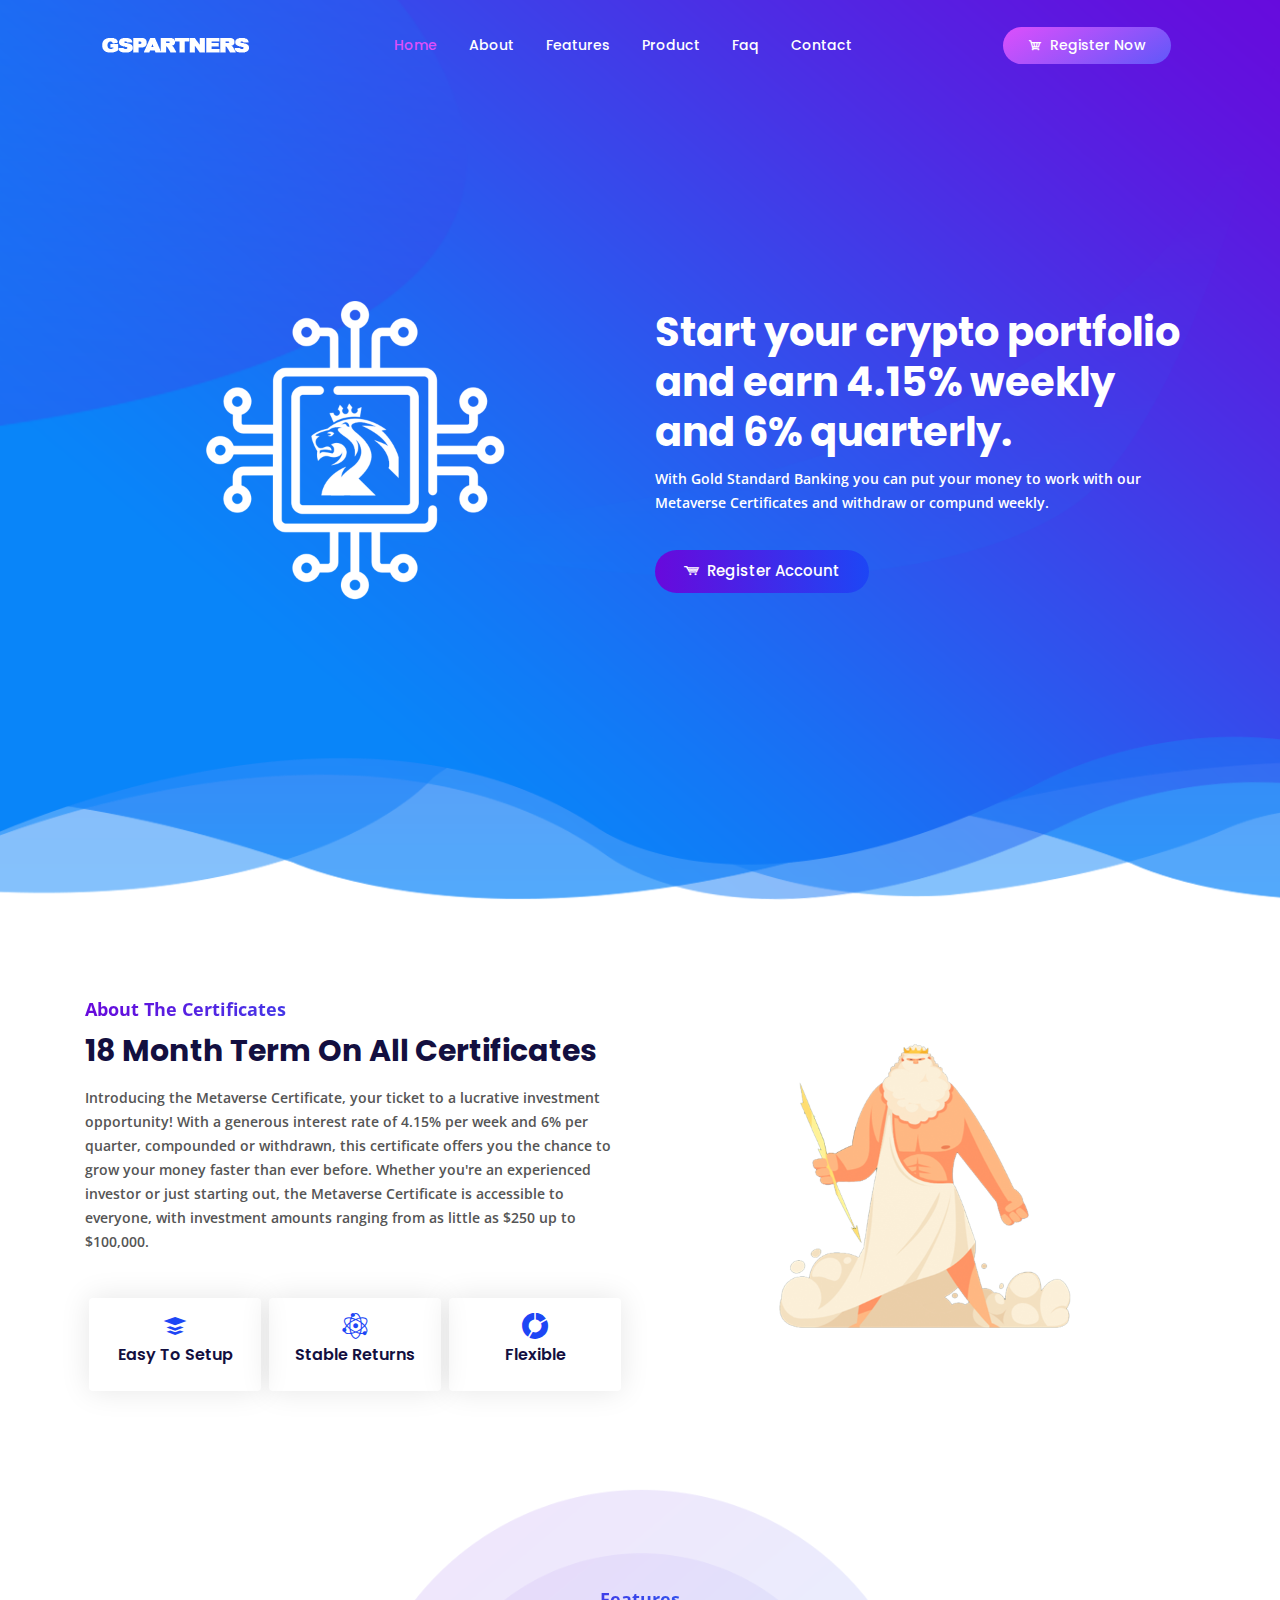
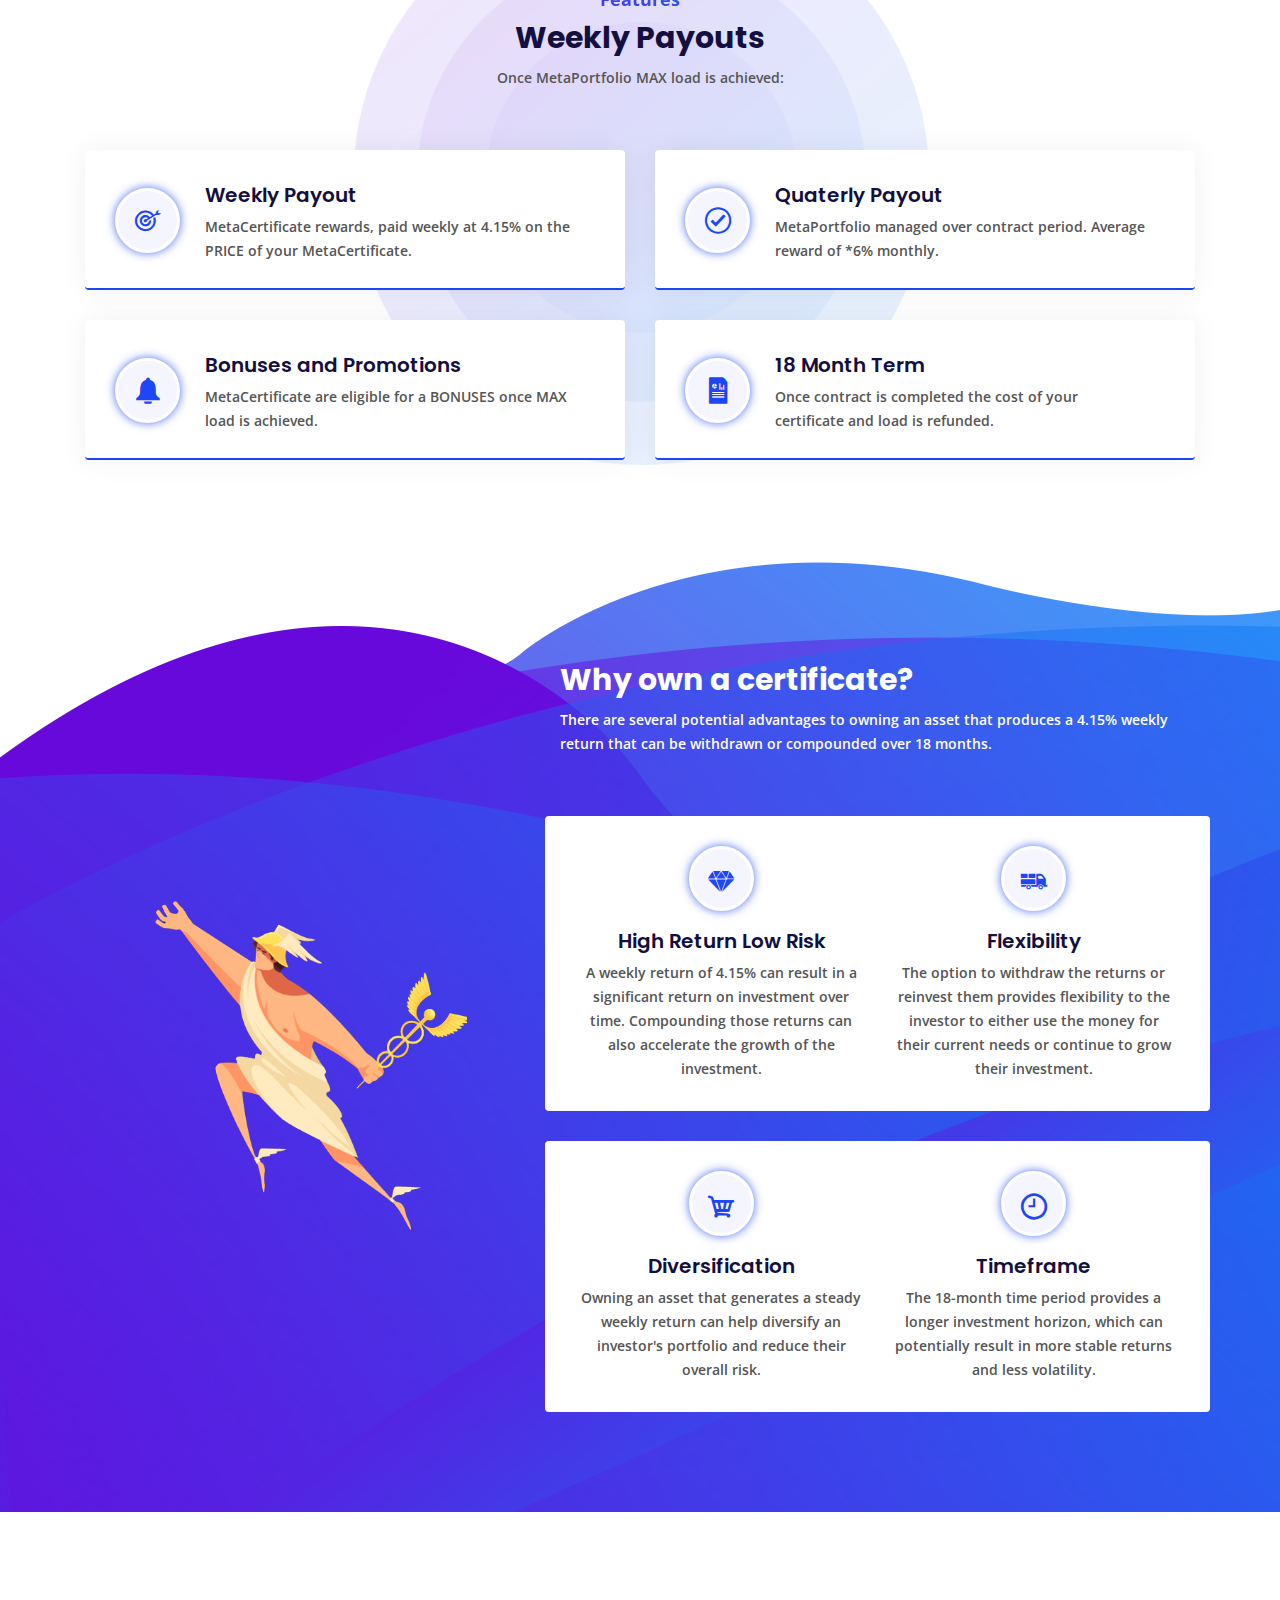
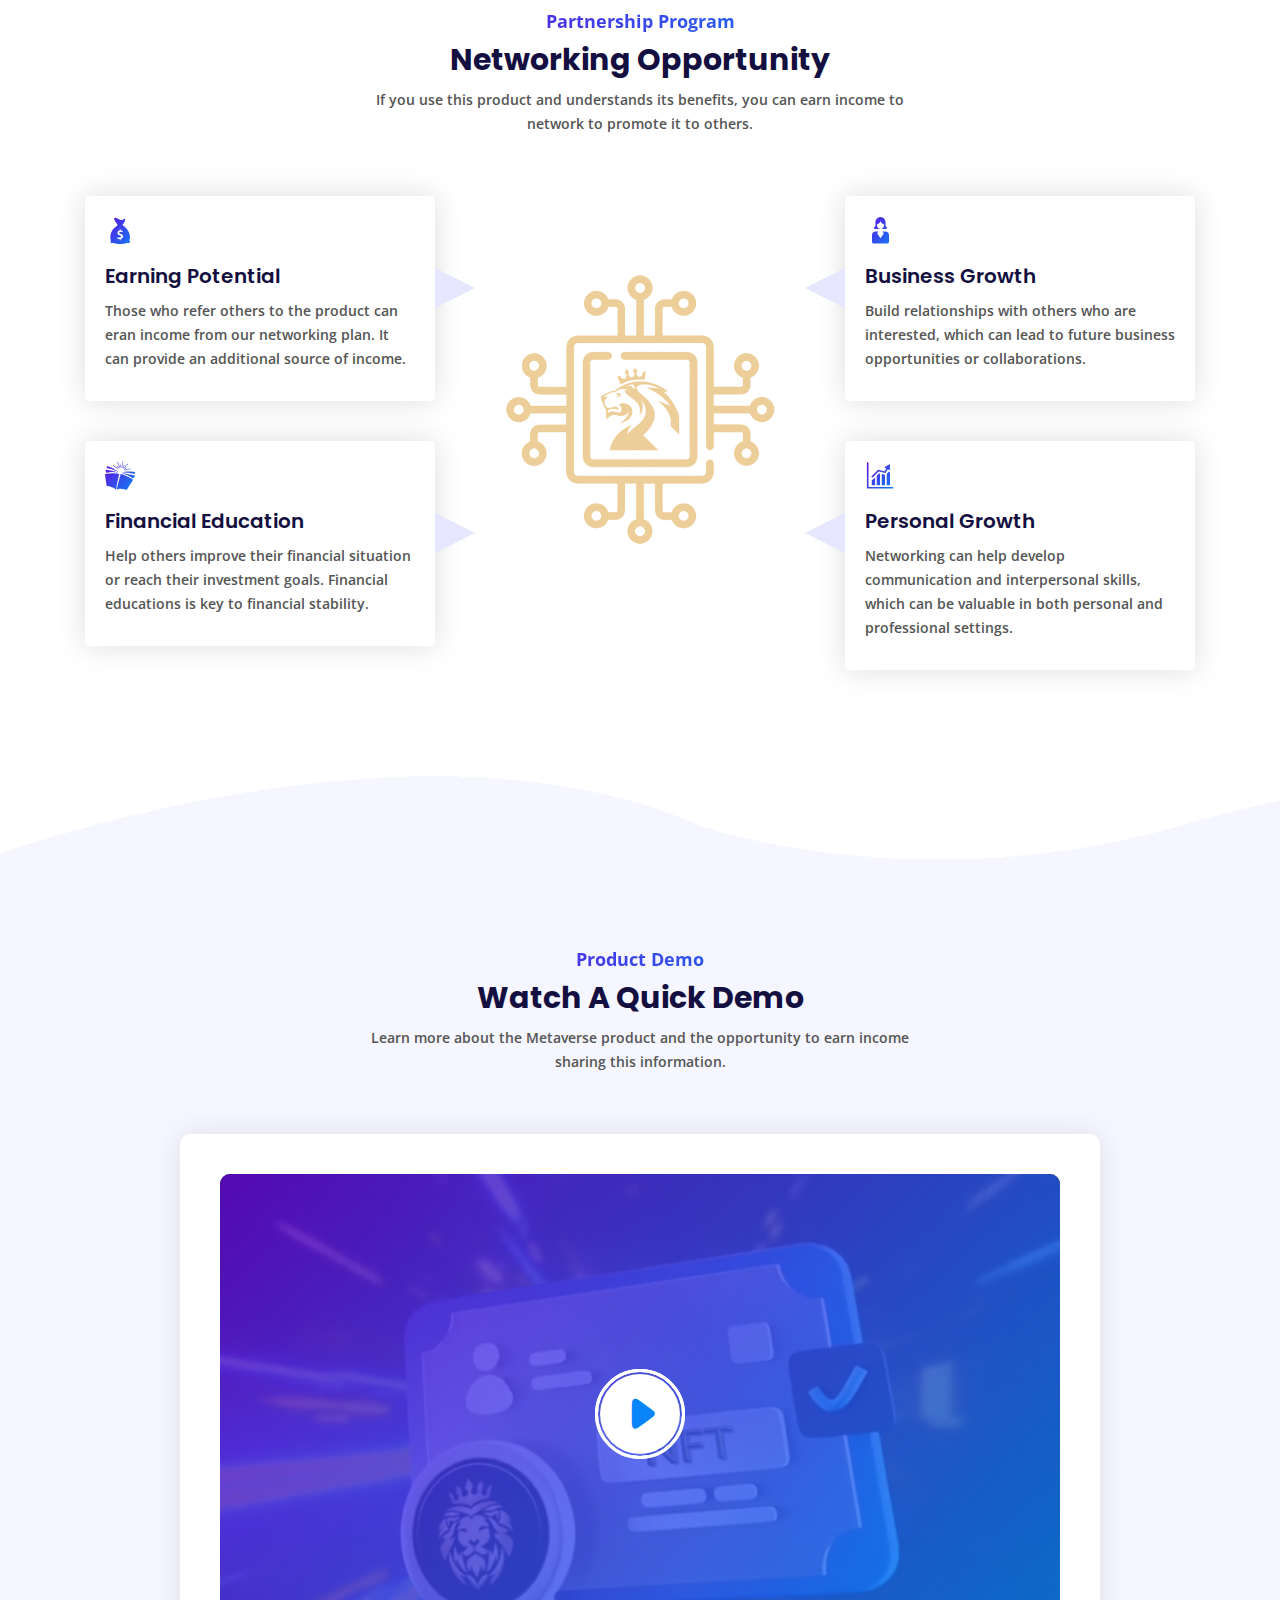
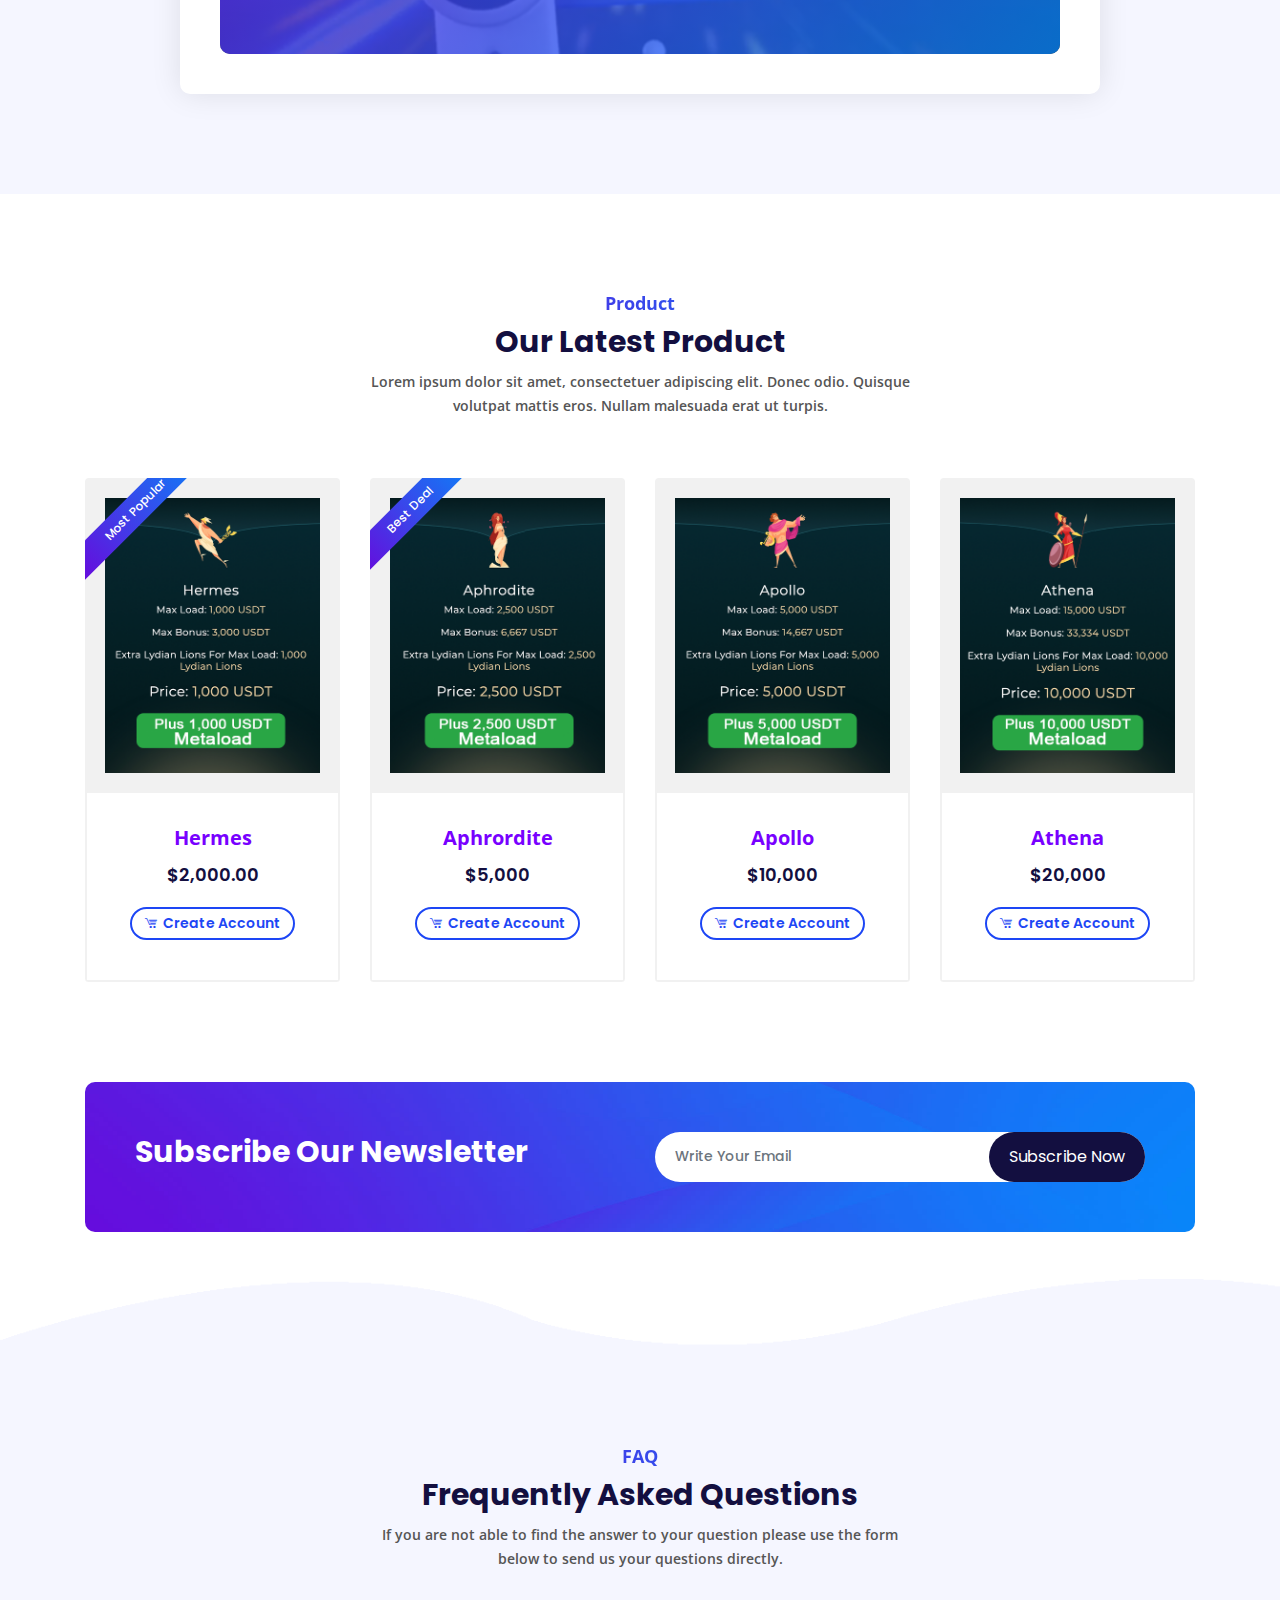
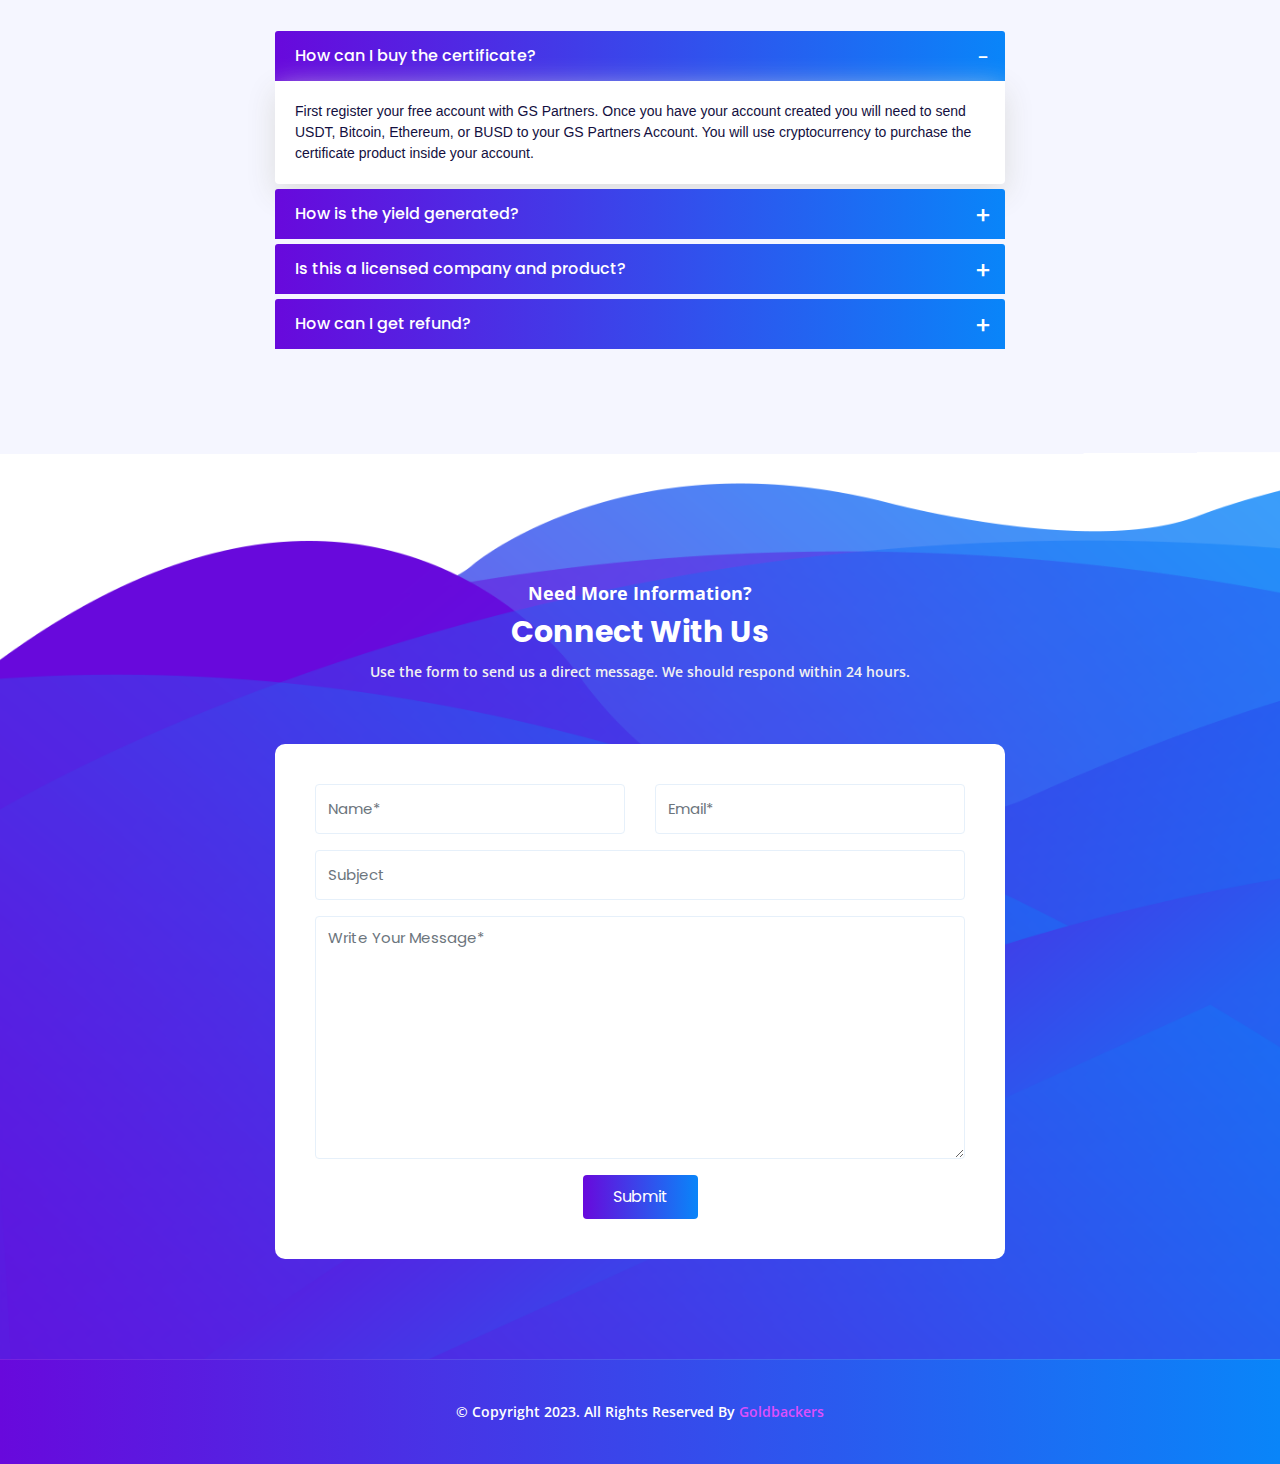
==== index.html @ 138ff227 "first sync" ====
<!doctype html>
<html lang="zxx">

<head>
    <meta charset="utf-8">
    <meta name="viewport" content="width=device-width, initial-scale=1, shrink-to-fit=no">
    <meta name="keywords" content="">
    <meta name="description" content="">
    <title>Goldbackers.com | Digital Marketing</title>

    <!-- Open Graph meta tags for Facebook -->
    <meta property="og:title" content="GS Partners Digital Marketing" />
    <meta property="og:description" content="Join the digital reveloution and start your Metavers Portfolio with GS Partners." />
    <meta property="og:image" content="" />
    <meta property="og:url" content="https://goldbackers.com/images/partners.png" />
    <meta property="og:type" content="website" />
    <meta property="og:site_name" content="Digital Marketing Page" />
    <meta property="og:locale" content="en_US" />

    <!-- Google Analytics tracking code -->
    <script async src="https://www.googletagmanager.com/gtag/js?id=G-GW0ZZQL11Z"></script>
    <script>
      window.dataLayer = window.dataLayer || [];
      function gtag(){dataLayer.push(arguments);}
      gtag('js', new Date());
      gtag('config', 'G-G4B1FZXH7N');
    </script>

    <!-- Stylesheets -->

    <!--favicon-->
    <link rel="shortcut icon" type="image/png" href="assets/images/favicon.ico" />
    <!--bootstrap css-->
    <link rel="stylesheet" type="text/css" href="assets/css/bootstrap.min.css">
    <!--owl carousel css-->
    <link rel="stylesheet" type="text/css" href="assets/css/owl.carousel.min.css">
    <!--magnific popup css-->
    <link rel="stylesheet" type="text/css" href="assets/css/magnific-popup.css">
    <!--icofont css-->
    <link rel="stylesheet" type="text/css" href="assets/css/icofont.min.css">
    <!--animate css-->
    <link rel="stylesheet" type="text/css" href="assets/css/animate.css">
    <!--main css-->
    <link rel="stylesheet" type="text/css" href="assets/css/style.css">
    <!--responsive css-->
    <link rel="stylesheet" type="text/css" href="assets/css/responsive.css">
</head>

<body>
    <!--start preloader-->
    <div class="preloader">
        <div class="d-table">
            <div class="d-table-cell align-middle">
                <div class="spinner">
                    <div class="double-bounce1"></div>
                    <div class="double-bounce2"></div>
                </div>
            </div>
        </div>
    </div>
    <!--end preloader-->
    <!--start header-->
    <header id="header">
        <div class="container">
            <nav class="navbar navbar-light navbar-expand-lg justify-content-center">
                <a class="logo" href="index.html"><img src="assets/images/gsblogo2.png" alt="logo"></a>
                <button class="navbar-toggler ml-1" type="button" data-toggle="collapse" data-target="#NavbarContent">
                    <span class="icofont-navigation-menu"></span>
                </button>
                <div class="navbar-collapse collapse justify-content-between align-items-center w-100" id="NavbarContent">
                    <ul class="navbar-nav mx-auto text-center">
                        <li class="nav-item">
                            <a class="nav-link active" href="#" data-scroll-nav="0">Home</a>
                        </li>
                        <li class="nav-item">
                            <a class="nav-link" href="#" data-scroll-nav="1">About</a>
                        </li>
                        <li class="nav-item">
                            <a class="nav-link" href="#" data-scroll-nav="2">Features</a>
                        </li>
                        <li class="nav-item">
                            <a class="nav-link" href="#" data-scroll-nav="3">Product</a>
                        </li>
                        
                        <li class="nav-item">
                            <a class="nav-link" href="#" data-scroll-nav="5">Faq</a>
                        </li>
                        <li class="nav-item">
                            <a class="nav-link" href="#" data-scroll-nav="7">Contact</a>
                        </li>
                    </ul>
                    <ul class="nav navbar-nav flex-row justify-content-center flex-nowrap download-btn">
                        <li class="nav-item"><a class="nav-link" href="#product-area"><i class="icofont-cart mr-1"></i> Register Now</a></li>
                    </ul>
                </div>
            </nav>
        </div>
    </header>
    <!--end header-->
    <!--start home area-->
    <section id="home-area" data-scroll-index="0" style="background-image: url(assets/images/banner-1.png)">
        <div class="container">
            <div class="row">
                <!--start caption image-->
                <div class="col-lg-6 col-md-5">
                    <div class="caption-img text-center d-table">
                        <div class="d-table-cell align-middle">
                            <img src="assets/images/gsb2.png" class="img-fluid" alt="">
                        </div>
                    </div>
                </div>
                <!--end caption image-->
                <!--start caption-->
                <div class="col-lg-6 col-md-7">
                    <div class="caption d-table">
                        <div class="d-table-cell align-middle">
                            <h1>Start your crypto portfolio and earn 4.15% weekly and 6% quarterly.</h1>
                            <p>With Gold Standard Banking you can put your money to work with our Metaverse Certificates and withdraw or compund weekly.</p>
                            <a href=""><i class="icofont-ui-cart"></i> Register Account</a>
                        </div>
                    </div>
                </div>
                <!--end caption-->
            </div>
        </div>
    </section>
    <!--end home area-->
    <!--start about area-->
    <section id="about-area" data-scroll-index="1">
        <div class="container">
            <div class="row">
                <!--start about content-->
                <div class="col-lg-6 col-md-7">
                    <div class="about-content">
                        <h5>About The Certificates</h5>
                        <h2>18 Month Term On All Certificates</h2>
                        <p>Introducing the Metaverse Certificate, your ticket to a lucrative investment opportunity! With a generous interest rate of 4.15% per week and 6% per quarter, compounded or withdrawn, this certificate offers you the chance to grow your money faster than ever before. Whether you're an experienced investor or just starting out, the Metaverse Certificate is accessible to everyone, with investment amounts ranging from as little as $250 up to $100,000. </p>
                        <div class="row about-info">
                            <!--start about info single-->
                            <div class="col-md-4 p-md-1">
                                <div class="about-info-single">
                                    <i class="icofont-layers"></i>
                                    <h6>Easy To Setup</h6>
                                </div>
                            </div>
                            <!--end about info single-->
                            <!--start about info single-->
                            <div class="col-md-4 p-md-1">
                                <div class="about-info-single">
                                    <i class="icofont-electron"></i>
                                    <h6>Stable Returns</h6>
                                </div>
                            </div>
                            <!--end about info single-->
                            <!--start about info single-->
                            <div class="col-md-4 p-md-1">
                                <div class="about-info-single">
                                    <i class="icofont-chart-pie-alt"></i>
                                    <h6>Flexible</h6>
                                </div>
                            </div>
                            <!--end about info single-->
                        </div>
                    </div>
                </div>
                <!--end about content-->
                <!--start about image-->
                <div class="col-lg-6 col-md-5">
                    <div class="about-img text-center">
                        <img src="assets/images/zues.png" class="img-fluid" alt="">
                    </div>
                </div>
                <!--end about image-->
            </div>
        </div>
    </section>
    <!--end about area-->
    <!--start features area-->
    <section id="features-area" data-scroll-index="2">
        <div class="container">
            <div class="row">
                <!--start section heading-->
                <div class="col-lg-6 offset-lg-3 col-md-8 offset-md-2">
                    <div class="section-heading text-center">
                        <h5>Features</h5>
                        <h2>Weekly Payouts</h2>
                        <p>Once MetaPortfolio MAX load is achieved:</p>
                    </div>
                </div>
                <!--end section heading-->
            </div>
            <div class="row">
                <!--start feature single-->
                <div class="col-md-6">
                    <div class="features-single">
                        <div class="icon">
                            <i class="icofont-bullseye"></i>
                        </div>
                        <div class="content">
                            <h4>Weekly Payout</h4>
                            <p>MetaCertificate rewards, paid weekly at 4.15% on the PRICE of your MetaCertificate.</p>
                        </div>
                    </div>
                </div>
                <!--end feature single-->
                <!--start feature single-->
                <div class="col-md-6">
                    <div class="features-single">
                        <div class="icon">
                            <i class="icofont-check-circled"></i>
                        </div>
                        <div class="content">
                            <h4>Quaterly Payout</h4>
                            <p>MetaPortfolio managed over contract period. Average reward of *6% monthly.</p>
                        </div>
                    </div>
                </div>
                <!--end feature single-->
                <!--start feature single-->
                <div class="col-md-6">
                    <div class="features-single">
                        <div class="icon">
                            <i class="icofont-alarm"></i>
                        </div>
                        <div class="content">
                            <h4>Bonuses and Promotions</h4>
                            <p>MetaCertificate are eligible for a BONUSES once MAX load is achieved.</p>
                        </div>
                    </div>
                </div>
                <!--end feature single-->
                <!--start feature single-->
                <div class="col-md-6">
                    <div class="features-single">
                        <div class="icon">
                            <i class="icofont-data"></i>
                        </div>
                        <div class="content">
                            <h4>18 Month Term</h4>
                            <p>Once contract is completed the cost of your certificate and load is refunded.</p>
                        </div>
                    </div>
                </div>
                <!--end feature single-->
            </div>
        </div>
    </section>
    <!--end features area-->
    <!--start why choose area-->
    <section id="why-choose-area">
        <div class="container">
            <div class="row">
                <!--start why chosse image-->
                <div class="col-md-5">
                    <div class="why-choose-img d-table text-center">
                        <div class="d-table-cell align-middle">
                            <img src="assets/images/hermes.png" class="img-fluid" alt="">
                        </div>
                    </div>
                </div>
                <!--end why chosse image-->
                <div class="col-md-7">
                    <div class="section-heading">
                        <h2 class="text-white">Why own a certificate?</h2>
                        <p class="text-white">There are several potential advantages to owning an asset that produces a 4.15% weekly return that can be withdrawn or compounded over 18 months.</p>
                    </div>
                    <!--start why choose single-->
                    <div class="why-choose-single row">
                        <div class="col-md-6">
                            <div class="content text-center">
                                <i class="icofont-diamond"></i>
                                <h4>High Return Low Risk</h4>
                                <p>A weekly return of 4.15% can result in a significant return on investment over time. Compounding those returns can also accelerate the growth of the investment.</p>
                            </div>
                        </div>
                        <div class="col-md-6">
                            <div class="content text-center">
                                <i class="icofont-truck-loaded"></i>
                                <h4>Flexibility</h4>
                                <p>The option to withdraw the returns or reinvest them provides flexibility to the investor to either use the money for their current needs or continue to grow their investment.</p>
                            </div>
                        </div>
                    </div>
                    <!--end why choose single-->
                    <!--start why choose single-->
                    <div class="why-choose-single row">
                        <div class="col-md-6">
                            <div class="content text-center">
                                <i class="icofont-cart"></i>
                                <h4>Diversification</h4>
                                <p>Owning an asset that generates a steady weekly return can help diversify an investor's portfolio and reduce their overall risk.</p>
                            </div>
                        </div>
                        <div class="col-md-6">
                            <div class="content text-center">
                                <i class="icofont-clock-time"></i>
                                <h4>Timeframe</h4>
                                <p>The 18-month time period provides a longer investment horizon, which can potentially result in more stable returns and less volatility.</p>
                            </div>
                        </div>
                    </div>
                    <!--end why choose single-->
                </div>
            </div>
        </div>
    </section>
    <!--end why choose area-->
    <!--start core feature area-->
    <section id="core-feat-area">
        <div class="container">
            <div class="row">
                <!--start section heading-->
                <div class="col-lg-6 offset-lg-3 col-md-8 offset-md-2">
                    <div class="section-heading text-center">
                        <h5>Partnership Program </h5>
                        <h2>Networking Opportunity</h2>
                        <p>If you use this product and understands its benefits, you can earn income to network to promote it to others.</p>
                    </div>
                </div>
                <!--end section heading-->
            </div>
            <div class="row">
                <!--start core feature box-->
                <div class="col-md-4">
                    <div class="core-feat-single">
                        <i class="icofont-money-bag"></i>
                        <h4>Earning Potential</h4>
                        <p>Those who refer others to the product can eran income from our networking plan. It can provide an additional source of income.</p>
                    </div>
                    <div class="core-feat-single">
                        <i class="icofont-education"></i>
                        <h4>Financial Education</h4>
                        <p>Help others improve their financial situation or reach their investment goals. Financial educations is key to financial stability.</p>
                    </div>
                </div>
                <!--end core features box-->
                <!--start core feature image-->
                <div class="col-md-4">
                    <div class="core-feat-img text-center">
                        <img src="assets/images/gsb1.png" class="img-fluid" alt="">
                    </div>
                </div>
                <!--end core features image-->
                <!--start core feature box-->
                <div class="col-md-4">
                    <div class="core-feat-single left">
                        <i class="icofont-businesswoman"></i>
                        <h4>Business Growth</h4>
                        <p>Build relationships with others who are interested, which can lead to future business opportunities or collaborations.</p>
                    </div>
                    <div class="core-feat-single left">
                        <i class="icofont-chart-growth"></i>
                        <h4>Personal Growth</h4>
                        <p>Networking can help develop communication and interpersonal skills, which can be valuable in both personal and professional settings.</p>
                    </div>
                </div>
                <!--end core features box-->
            </div>
        </div>
    </section>
    <!--end core feature area-->
    <!--start video area-->
    <section id="video-area">
        <div class="container">
            <div class="row">
                <!--start section heading-->
                <div class="col-lg-6 offset-lg-3 col-md-8 offset-md-2">
                    <div class="section-heading text-center">
                        <h5>Product Demo</h5>
                        <h2>Watch A Quick Demo</h2>
                        <p>Learn more about the Metaverse product and the opportunity to earn income sharing this information.</p>
                    </div>
                </div>
                <!--end section heading-->
            </div>
            <div class="row">
                <!--start video box-->
                <div class="col-lg-10 offset-lg-1">
                    <div class="video-box">
                        <div class="video-content text-center">
                            <div class="video-overlay"></div>
                            <a class="popup-video" href="/assets/images/lydian.mp4"><i class="icofont-ui-play"></i></a>
                        </div>
                    </div>
                </div>
                <!--sendtart video box-->
            </div>
        </div>
    </section>
    <!--end video area-->
    <!--start product area-->
    <section id="product-area" data-scroll-index="3">
        <div class="container">
            <div class="row">
                <!--start section heading-->
                <div class="col-lg-6 offset-lg-3 col-md-8 offset-md-2">
                    <div class="section-heading text-center">
                        <h5>Product</h5>
                        <h2>Our Latest Product</h2>
                        <p>Lorem ipsum dolor sit amet, consectetuer adipiscing elit. Donec odio. Quisque volutpat mattis eros. Nullam malesuada erat ut turpis.</p>
                    </div>
                </div>
                <!--end section heading-->
            </div>
            <div class="row">
                <!--start product single-->
                <div class="col-lg-3 col-md-6">
                    <div class="product-single text-center">
                        <div class="ribbon">Most Popular</div>
                        <div class="prod-img">
                            <img src="assets/images/c-hermes.png" class="img-fluid" alt="">
                        </div>
                        <div class="prod-details">
                            <h4>Hermes</h4>
                            <h5><span>$2,000.00</span></h5>
                            <a href="https://gspartners.global/register?sponsor=LuckyRico"><i class="icofont-cart-alt"></i> Create Account</a>
                        </div>
                    </div>
                </div>
                <!--end product single-->
                <!--start product single-->
                <div class="col-lg-3 col-md-6">
                    <div class="product-single text-center">
                        <div class="prod-img">
                            <img src="assets/images/c-aprho.png" class="img-fluid" alt="">
                        </div>
                        <div class="prod-details">
                            <div class="ribbon">Best Deal</div>
                            <h4>Aphrordite</h4>
                            <h5><span>$5,000</span></h5>
                            <a href="https://gspartners.global/register?sponsor=LuckyRico"><i class="icofont-cart-alt"></i> Create Account</a>
                        </div>
                    </div>
                </div>
                <!--end product single-->
                <!--start product single-->
                <div class="col-lg-3 col-md-6">
                    <div class="product-single text-center">
                        
                        <div class="prod-img">
                            <img src="assets/images/c-apollo.png" class="img-fluid" alt="">
                        </div>
                        <div class="prod-details">
                            <h4>Apollo</h4>
                            <h5><span>$10,000</span></h5>
                            <a href="https://gspartners.global/register?sponsor=LuckyRico"><i class="icofont-cart-alt"></i> Create Account</a>
                        </div>
                    </div>
                </div>
                <!--end product single-->
                <!--start product single-->
                <div class="col-lg-3 col-md-6">
                    <div class="product-single text-center">
                        <div class="prod-img">
                            <img src="assets/images/c-athena.png" class="img-fluid" alt="">
                        </div>
                        <div class="prod-details">
                            <h4>Athena</h4>
                            <h5><span>$20,000</span></h5>
                            <a href="https://gspartners.global/register?sponsor=LuckyRico"><i class="icofont-cart-alt"></i> Create Account</a>
                        </div>
                    </div>
                </div>
                <!--end product single-->
                
            </div>
        </div>
    </section>
    <!--end product area-->
    <!--start newsletter area-->
     <section id="newsletter-area">
        <div class="container">
            <div class="newsletter-wrap">
                <div class="row">
                    <div class="col-lg-6">
                        <div class="newsletter-cont">
                            <h2 class="text-white m-0">Subscribe Our Newsletter</h2>
                        </div>
                    </div>
                    <div class="col-lg-6">
                        <div class="newsletter-form">
                            <form action="#" method="post">
                                <input type="email" class="form-control" placeholder="Write Your Email">
                                <button type="submit">Subscribe Now</button>
                            </form>
                        </div>
                    </div>
                </div>
            </div>
        </div>
    </section>
    <!--end newsletter area-->
    
    <!--start faq area-->
    <section id="faq-area" data-scroll-index="5">
        <div class="container">
            <div class="row">
                <!--start heading-->
                <div class="col-lg-6 offset-lg-3 col-md-8 offset-md-2">
                    <div class="section-heading text-center">
                        <h5>FAQ</h5>
                        <h2>Frequently Asked Questions</h2>
                        <p>If you are not able to find the answer to your question please use the form below to send us your questions directly.</p>
                    </div>
                </div>
                <!--end heading-->
            </div>
            <div class="row">
                <!--start faq accordian-->
                <div class="col-lg-8 offset-lg-2 col-md-10 offset-md-1">
                    <div id="accordion" role="tablist">
                        <!--start faq single-->
                        <div class="card">
                            <div class="card-header active" role="tab" id="faq1">
                                <h5 class="mb-0">
                                    <a data-toggle="collapse" href="#collapse1" aria-expanded="true" aria-controls="collapse1">How can I buy the certificate?</a>
                                </h5>
                            </div>
                            <div id="collapse1" class="collapse show" role="tabpanel" aria-labelledby="faq1" data-parent="#accordion">
                                <div class="card-body">First register your free account with GS Partners.  Once you have your account created you will need to send USDT, Bitcoin, Ethereum, or BUSD to your GS Partners Account.  You will use cryptocurrency to purchase the certificate product inside your account.</div>
                            </div>
                        </div>
                        <!--end faq single-->
                        <!--start faq single-->
                        <div class="card">
                            <div class="card-header" role="tab" id="faq2">
                                <h5 class="mb-0">
                                    <a class="collapsed" data-toggle="collapse" href="#collapse2" aria-expanded="false" aria-controls="collapse2">How is the yield generated?</a>
                                </h5>
                            </div>
                            <div id="collapse2" class="collapse" role="tabpanel" aria-labelledby="faq2" data-parent="#accordion">
                                <div class="card-body">This yield is made possible through our trusted trading partner, BD Swiss, who has been brokering trades for over 10 years with a proven track record of success. As an experienced broker, BD Swiss is able to generate profits from their trades, and as part of our partnership agreement, they pay a portion of these profits as the yield on our Metaverse Certificates.</div>
                            </div>
                        </div>
                        <!--end faq single-->
                        <!--start faq single-->
                        <div class="card">
                            <div class="card-header" role="tab" id="faq3">
                                <h5 class="mb-0">
                                    <a class="collapsed" data-toggle="collapse" href="#collapse3" aria-expanded="false" aria-controls="collapse3">Is this a licensed company and product?</a>
                                </h5>
                            </div>
                            <div id="collapse3" class="collapse" role="tabpanel" aria-labelledby="faq3" data-parent="#accordion">
                                <div class="card-body">Yes. GSB Gold Standard Corporation is licensed and regulated in Hamburg, Germany under commercial register HRB 94738. The certificate product is marketed and sold by the GS Parners group who is also licensed to offer this product.  Finanlly, BD Swiss is a internationally recoginzed and licensed broker who provideds the Metatrading service.</div>
                            </div>
                        </div>
                        <!--end faq single-->
                        <!--start faq single-->
                        <div class="card">
                            <div class="card-header" role="tab" id="faq4">
                                <h5 class="mb-0">
                                    <a class="collapsed" data-toggle="collapse" href="#collapse4" aria-expanded="false" aria-controls="collapse4">How can I get refund?</a>
                                </h5>
                            </div>
                            <div id="collapse4" class="collapse" role="tabpanel" aria-labelledby="faq4" data-parent="#accordion">
                                <div class="card-body">There are no refunds on the certificate purchase and the 18 month term will only start once the certificate is filled.  Once the 18 month contract is complete, your initial investment is returned. </div>
                            </div>
                        </div>
                        <!--end faq single-->
                    </div>
                </div>
                <!--end faq accordian-->
            </div>
        </div>
    </section>
    <!--end faq area-->


    <section id="contact-area" data-scroll-index="7">
        <div class="container">
            <div class="row">
                <!--start section heading-->
                <div class="col-lg-6 offset-lg-3 col-md-8 offset-md-2">
                    <div class="section-heading text-center">
                        <h5>Need More Information?</h5>
                        <h2 class="text-white">Connect With Us</h2>
                        <p>Use the form to send us a direct message.  We should respond within 24 hours.</p>
                    </div>
                </div>
                <!--end section heading-->
            </div>
            <div class="row">
                <div class="col-lg-8 offset-lg-2 col-md-10 offset-md-1">
                    <div class="contact-form">
                        <form id="ajax-contact" action="contact.php" method="post">
                            <div class="row">
                                <div class="form-group col-md-6">
                                    <input type="text" class="form-control" id="name" name="name" placeholder="Name*" required="required" data-error="name is required.">
                                    <div class="help-block with-errors"></div>
                                </div>
                                <div class="form-group col-md-6">
                                    <input type="email" class="form-control" id="email" name="email" placeholder="Email*" required="required" data-error="valid email is required.">
                                    <div class="help-block with-errors"></div>
                                </div>
                            </div>
                            <div class="form-group">
                                <input type="text" class="form-control" id="subject" name="subject" placeholder="Subject">
                            </div>
                            <div class="form-group">
                                <textarea class="form-control" id="message" name="message" rows="10" placeholder="Write Your Message*" required="required" data-error="Please, leave us a message."></textarea>
                                <div class="help-block with-errors"></div>
                            </div>
                            <div class="contact-btn text-center">
                                <button type="submit">Submit</button>
                            </div>
                            <div class="messages"></div>
                        </form>
                    </div>
                </div>
            </div>
        </div>
    </section>
    <footer id="footer">
        <div class="container">
            <p class="text-center m-0 text-white">&copy; Copyright 2023. All Rights Reserved By <a href="https://goldstandardgrp.com">Goldbackers</a></p>
        </div>
    </footer>
    <!--jQuery js-->
    <script src="assets/js/jquery-3.3.1.min.js"></script>
    <!--proper js-->
    <script src="assets/js/popper.min.js"></script>
    <!--bootstrap js-->
    <script src="assets/js/bootstrap.min.js"></script>
    <!--magnic popup js-->
    <script src="assets/js/magnific-popup.min.js"></script>
    <!--owl carousel js-->
    <script src="assets/js/owl.carousel.min.js"></script>
    <!--scrollIt js-->
    <script src="assets/js/scrollIt.min.js"></script>
    <!--validator js-->
    <script src="assets/js/validator.min.js"></script>
    <!--contact js-->
    <script src="assets/js/contact.js"></script>
    <!--main js-->
    <script src="assets/js/custom.js"></script>
</body>

</html>
---- assets/css/style.css ----
/*----------------------------------------------------------------------------------

Project     :   Macnix - Product Landing Page

-------------------------------------------------------------------------------------*/

/*------------------------------------------------------------------------------------

[Table of contents]

default css
preloader
header
home area
about area
section heading
features area
why choose area
core features area
video area
product area
newsletter area
testimonial area
faq area
blog area
contact
footer
blog page
blog single page

--------------------------------------------------------------------------------------*/

/*-------------------------------------------------------------------------------------
    default css
---------------------------------------------------------------------------------------*/

@import url('https://fonts.googleapis.com/css?family=Open+Sans:400,600,700|Poppins:400,500,600,700');
html,
body {
    width: 100%;
    height: 100%;
    margin: 0;
    padding: 0;

}

body {
    font-family: 'Poppins', sans-serif;
    font-weight: 400;
    color: #130f40;
    position: relative;
    overflow-x: hidden;
}

ul {
    list-style: none;
    margin: 0;
    padding: 0
}

a,
a:visited,
a:focus,
a:active,
a:hover {
    text-decoration: none;
    outline: none;
}

a,
button {
    -webkit-transition: 0.3s;
    transition: 0.3s
}

button {
    cursor: pointer;
    outline: 0
}

a {
    color: #2c3e50;
    font-size: 14px
}

h1,
h2,
h3,
h4,
h5,
h6,
.h1,
.h2,
.h3 {
    font-weight: 400;
    margin-top: 0
}

h1 {
    font-size: 40px;
    line-height: 50px;
}

h2 {
    font-size: 30px;
    line-height: 40px
}

h3 {
    font-size: 24px;
    line-height: 34px
}

h4 {
    font-size: 20px;
    line-height: 30px
}

h5 {
    font-size: 18px;
    line-height: 28px
}

h6 {
    font-size: 16px;
    line-height: 26px
}

p {
    font-size: 14px;
    color: #555;
    line-height: 24px;
    font-family: 'Open Sans', sans-serif;
    font-weight: 600;
    margin-bottom: 10px
}

.d-table {
    width: 100%;
    height: 100%
}

.bg-gray {
    background-color: #f9f9f9
}


/*-------------------------------------------------------------------------------------
    preloader
---------------------------------------------------------------------------------------*/

.preloader {
    background-image: linear-gradient(-50deg, #0985f9 0%, #6809dc 100%);
    height: 100%;
    left: 0;
    position: fixed;
    top: 0;
    width: 100%;
    z-index: 9999999;
}

.preloader .spinner {
    width: 60px;
    height: 60px;
    margin: 0 auto;
    background-color: #fff;
    border-radius: 100%;
    -webkit-animation: sk-scaleout 1.0s infinite ease-in-out;
    animation: sk-scaleout 1.0s infinite ease-in-out;
}

@-webkit-keyframes sk-scaleout {
    0% {
        -webkit-transform: scale(0)
    }
    100% {
        -webkit-transform: scale(1.0);
        opacity: 0;
    }
}

@keyframes sk-scaleout {
    0% {
        -webkit-transform: scale(0);
        transform: scale(0);
    }
    100% {
        -webkit-transform: scale(1.0);
        transform: scale(1.0);
        opacity: 0;
    }
}

/*-------------------------------------------------------------------------------------
    header
---------------------------------------------------------------------------------------*/

#header {
    position: absolute;
    top: 0;
    left: 0;
    width: 100%;
    z-index: 999;
    -webkit-transition: 0.5s;
    transition: 0.5s;
    padding: 12px 0
}

.navbar-nav .nav-item {
    padding: 0 8px;
}

.navbar-nav .nav-item .nav-link,
.navbar-nav .nav-item .nav-link:focus {
    color: #fff;
    font-weight: 500
}

.navbar-nav .nav-item .nav-link.active {
    color: #dd4ffc;
}

.navbar-nav .nav-item .nav-link:hover {
    color: #dd4ffc;
}

.navbar-nav.download-btn .nav-link {
    border-radius: 30px;
    padding: 8px 25px;
    -webkit-transition: 0.3s;
    transition: 0.3s;
    background-image: linear-gradient(-30deg, #6058f9 0%, #dd4ffc 100%);
    color: #fff;
    background-size: 100% auto
}

.navbar-nav.download-btn .nav-link:hover {
    color: #fff !important;
    background-size: 160% auto
}

#header.sticky {
    position: fixed;
    background-color: #130f40;
    padding: 14px 0;
}

#header.sticky .navbar {
    background-color: transparent;
    -webkit-transition: 0.5s;
    transition: 0.5s;
}

#header.sticky .download-btn .nav-link {
    background: -webkit-gradient(linear, right top, left top, from(#0985f9), to(#6809dc));
    background: linear-gradient(-90deg, #0985f9 0%, #6809dc 100%);
}

/*-------------------------------------------------------------------------------------
    home area
---------------------------------------------------------------------------------------*/

#home-area {
    height: 100vh;
    ;
    background-repeat: no-repeat;
    background-size: cover;
    background-position: left bottom
}

.caption {
    height: 100vh
}

.caption h1 {
    font-weight: 700;
    color: #fff;
    margin-bottom: 10px;
}

.caption p {
    color: #fff;
}

.caption a {
    display: inline-block;
    background: -webkit-gradient(linear, right top, left top, from(#1d46f5), to(#6809dc));
    background: linear-gradient(-90deg, #1d46f5 0%, #6809dc 100%);
    ;
    padding: 10px 29px;
    border-radius: 30px;
    font-weight: 500;
    color: #fff;
    margin-top: 25px;
    font-size: 15px;
    background-size: 100% auto
}

.caption a:hover {
    background-size: 200% auto
}

.caption a i {
    padding-right: 4px
}

.caption-img img {
    max-width: 300px;
}

/*
home carousel
--------------------------------------*/

.home-carousel {
    padding: 30% 0 0
}

.home-carousel img {
    max-width: 300px;
    margin: 0 auto
}

.home-carousel .owl-dots {
    position: absolute;
    left: 0;
    bottom: 0;
    width: 100%;
    text-align: center
}

.home-carousel .owl-dot {
    display: inline-block;
    width: 30px;
    height: 7px;
    border: 2px solid #fff !important;
    margin: 0 2px;
    outline: 0;
    border-radius: 2px
}

.home-carousel .owl-dot.active {
    background-color: #fff
}

/*
home newsletter
--------------------------------------*/

#home-area.newsletter {
    height: auto;
    padding: 160px 0 130px;
}

#home-area .content {
    padding: 0 10%;
    margin: 0 0 40px;
}

#home-area .content h1 {
    color: #fff;
    font-weight: 700;
}

#home-area .content p {
    color: #ddd;
}

.home-newsletter h4 {
    font-weight: 600;
    margin: 0 0 15px;
}

.home-newsletter {
    background-color: #fff;
    padding: 20px 20px 30px;
    border-radius: 4px
}

.home-newsletter input {
    height: 50px;
    border: 1px solid #e6f0fa;
    font-size: 15px;
}

.home-newsletter button {
    width: 100%;
    background: -webkit-gradient(linear, right top, left top, from(#0985f9), to(#6809dc));
    background: linear-gradient(-90deg, #0985f9 0%, #6809dc 100%);
    border: 0;
    height: 50px;
    border-radius: 4px;
    color: #fff;
    background-size: 100% auto
}

.home-newsletter button:hover {
    background-size: 200% auto
}

/*
home newsletter two
--------------------------------------*/

#home-area.newsletter.two {
    padding: 160px 0 0px;
    margin-bottom: 80px
}

.home-video a {
    display: inline-block;
    width: 80px;
    height: 80px;
    border-radius: 50%;
    font-size: 30px;
    line-height: 80px;
    padding: 0 28px;
    margin-top: 30px;
    background: linear-gradient(-30deg, #6058f9 0%, #dd4ffc 100%);
    color: #fff;
    position: relative
}

.home-video a:hover {
    background-color: #130f40;
    color: #fff;
}

.home-video a:after {
    content: "";
    position: absolute;
    left: -5px;
    top: -5px;
    height: 90px;
    width: 90px;
    border: 3px solid #fff;
    border-radius: 50%;
    -webkit-animation: icon-bubble 1s infinite forwards linear;
    animation: icon-bubble 1s infinite forwards linear;
}

.home-video a:before {
    content: "";
    position: absolute;
    left: -5px;
    top: -5px;
    height: 90px;
    width: 90px;
    border: 3px solid #fff;
    border-radius: 50%;
    -webkit-animation: icon-bubble 1s infinite forwards linear 0.5s;
    animation: icon-bubble 1s infinite forwards linear 0.5s;
}

.home-newsletter.two {
    -webkit-box-shadow: 0 0 30px rgba(0, 0, 0, 0.1);
    box-shadow: 0 0 30px rgba(0, 0, 0, 0.1);
    margin-bottom: -80px;
}

.home-video {
    margin: 0 0 100px;
}

/*-------------------------------------------------------------------------------------
    about area
---------------------------------------------------------------------------------------*/

#about-area {
    padding: 95px 0 85px;
}

.about-content h5 {
    font-weight: 700;
    font-family: 'Open Sans', sans-serif;
    background: -webkit-gradient(linear, right top, left top, from(#0985f9), to(#6809dc));
    background: linear-gradient(-90deg, #0985f9 0%, #6809dc 100%);
    -webkit-background-clip: text;
    -webkit-text-fill-color: transparent;
    background-color: transparent
}

.about-content h2 {
    font-weight: 700;
    margin: 0 0 15px
}

.about-info {
    margin: 40px 0 0;
}

.about-info-single {
    -webkit-box-shadow: 0 0 30px rgba(0, 0, 0, 0.1);
    box-shadow: 0 0 30px rgba(0, 0, 0, 0.1);
    text-align: center;
    border-radius: 4px;
    padding: 15px 10px;
}

.about-info-single i {
    color: #1d46f5;
    font-size: 26px;
}

.about-info-single h6 {
    font-weight: 600;
}

.about-img img {
    max-width: 300px;
}

/*-------------------------------------------------------------------------------------
    section heading
---------------------------------------------------------------------------------------*/

.section-heading h5 {
    font-weight: 700;
    font-family: 'Open Sans', sans-serif;
    background: -webkit-gradient(linear, right top, left top, from(#0985f9), to(#6809dc));
    background: linear-gradient(-90deg, #0985f9 0%, #6809dc 100%);
    -webkit-background-clip: text;
    -webkit-text-fill-color: transparent;
    background-color: transparent;
    margin: 0 0 5px
}

.section-heading h2 {
    font-weight: 700
}

.section-heading {
    margin-bottom: 60px
}

/*-------------------------------------------------------------------------------------
    features area
---------------------------------------------------------------------------------------*/

#features-area {
    padding: 105px 0 0;
    background-image: url(../images/bg-1.png);
    background-repeat: no-repeat;
    background-position: bottom center;
    background-size: contain;
    margin-bottom: 40px
}

.features-single {
    background-color: #fff;
    padding: 30px 20px 15px;
    -webkit-box-shadow: 0 0 30px rgba(0, 0, 0, 0.06);
    box-shadow: 0 0 30px rgba(0, 0, 0, 0.06);
    overflow: hidden;
    border-radius: 4px;
    border-bottom: 2px solid #1d46f5;
    margin: 0 0 30px
}

.features-single h4 {
    font-weight: 600;
    margin: 0 0 5px
}

.features-single .icon {
    width: 20%;
    float: left;
    margin: 8px 0 0;
    text-align: center;
    padding-right: 15px
}

.features-single i {
    color: #1d46f5;
    font-size: 30px;
    display: inline-block;
    width: 65px;
    height: 65px;
    background-color: #f5f5ff;
    border-radius: 50%;
    line-height: 60px;
    -webkit-box-shadow: 0 0 10px rgba(29, 70, 245, 0.8);
    box-shadow: 0 0 10px rgba(29, 70, 245, 0.8);
    border: 3px solid #fff;
}

.features-single .content {
    width: 75%;
    float: left;
}

/*-------------------------------------------------------------------------------------
    why choose area
---------------------------------------------------------------------------------------*/

#why-choose-area {
    padding: 130px 0 70px;
    background-image: url(../images/banner-2.png);
    background-repeat: no-repeat;
    background-position: left top
}

.why-choose-img img {
    max-width: 320px;
}

.why-choose-single {
    background-color: #fff;
    margin-bottom: 30px;
    padding: 30px 20px 20px;
    border-radius: 4px;
}

.why-choose-single h4 {
    font-weight: 600;
    margin: 0 0 5px;
}

.why-choose-single i {
    width: 65px;
    height: 65px;
    display: inline-block;
    background-color: #f5f5ff;
    line-height: 65px;
    font-size: 30px;
    border-radius: 50%;
    border: 3px solid #fff;
    -webkit-box-shadow: 0 0 10px rgba(29, 70, 245, 0.8);
    box-shadow: 0 0 10px rgba(29, 70, 245, 0.8);
    color: #1d46f5;
    margin-bottom: 15px;
}

/*-------------------------------------------------------------------------------------
    core features area
---------------------------------------------------------------------------------------*/

#core-feat-area {
    padding: 95px 0 60px;
}

.core-feat-single {
    margin-bottom: 40px;
    -webkit-box-shadow: 0 0 30px #ddd;
    box-shadow: 0 0 30px #ddd;
    padding: 20px;
    border-radius: 4px;
    position: relative;
    background-color: #fff
}

.core-feat-single i {
    font-size: 30px;
    display: inline-block;
    margin-bottom: 15px;
    background: linear-gradient(-50deg, #0985f9 0%, #6809dc 100%);
    -webkit-background-clip: text;
    -webkit-text-fill-color: transparent;
    background-color: transparent
}

.core-feat-single:after {
    position: absolute;
    border-top: 20px solid transparent;
    border-bottom: 20px solid transparent;
    border-left: 40px solid #e6e7ff;
    content: '';
    left: 100%;
    top: 72px;
}

.core-feat-single.left:after {
    border-right: 40px solid #e6e7ff;
    border-left: 0;
    content: '';
    left: -40px;
    top: 72px;
}

.core-feat-single h4 {
    font-weight: 600;
}

.core-feat-img img {
    max-width: 270px;
}

.core-feat-img {
    padding: 45px 0 0;
}

/*-------------------------------------------------------------------------------------
    video area
---------------------------------------------------------------------------------------*/

#video-area {
    padding: 175px 0 100px;
    background-image: url(../images/banner-3.png);
    background-repeat: no-repeat;
    background-position: left top;
    background-size: cover
}

.video-box {
    -webkit-box-shadow: 0 0 30px rgba(0, 0, 0, 0.1);
    box-shadow: 0 0 30px rgba(0, 0, 0, 0.1);
    padding: 40px;
    background-color: #fff;
    border-radius: 10px
}

.video-content {
    background-image: url(../images/cert-vid.png);
    background-repeat: no-repeat;
    background-size: cover;
    background-position: center center;
    position: relative;
    padding: 170px 0 200px;
    border-radius: 10px;
    overflow: hidden;
}

.video-overlay {
    position: absolute;
    left: 0;
    top: 0;
    width: 100%;
    height: 100%;
    background-image: linear-gradient(-50deg, #0985f9 0%, #6809dc 100%);
    opacity: 0.8
}

.video-content a {
    display: inline-block;
    width: 80px;
    height: 80px;
    border-radius: 50%;
    font-size: 30px;
    line-height: 80px;
    padding: 0 28px;
    margin-top: 30px;
    background-color: #fff;
    color: #0985f9;
    position: relative
}

.video-content a:hover {
    background-color: #130f40;
    color: #fff;
}

.video-content a:after {
    content: "";
    position: absolute;
    left: -5px;
    top: -5px;
    height: 90px;
    width: 90px;
    border: 3px solid #fff;
    border-radius: 50%;
    -webkit-animation: icon-bubble 1s infinite forwards linear;
    animation: icon-bubble 1s infinite forwards linear;
}

.video-content a:before {
    content: "";
    position: absolute;
    left: -5px;
    top: -5px;
    height: 90px;
    width: 90px;
    border: 3px solid #fff;
    border-radius: 50%;
    -webkit-animation: icon-bubble 1s infinite forwards linear 0.5s;
    animation: icon-bubble 1s infinite forwards linear 0.5s;
}

@-webkit-keyframes icon-bubble {
    0% {
        -webkit-transform: scale(0.85);
        transform: scale(0.85);
        opacity: 1;
    }
    25% {
        -webkit-transform: scale(1.05);
        transform: scale(1.05);
        opacity: 0.8;
    }
    50% {
        -webkit-transform: scale(1.2);
        transform: scale(1.2);
        opacity: 0.55;
    }
    75% {
        -webkit-transform: scale(1.32);
        transform: scale(1.32);
        opacity: 0.3;
    }
    100% {
        -webkit-transform: scale(1.4);
        transform: scale(1.4);
        opacity: 0;
    }
}

@keyframes icon-bubble {
    0% {
        -webkit-transform: scale(0.85);
        transform: scale(0.85);
        opacity: 1;
    }
    25% {
        -webkit-transform: scale(1.05);
        transform: scale(1.05);
        opacity: 0.8;
    }
    50% {
        -webkit-transform: scale(1.2);
        transform: scale(1.2);
        opacity: 0.55;
    }
    75% {
        -webkit-transform: scale(1.32);
        transform: scale(1.32);
        opacity: 0.3;
    }
    100% {
        -webkit-transform: scale(1.4);
        transform: scale(1.4);
        opacity: 0;
    }
}

/*-------------------------------------------------------------------------------------
    product area
---------------------------------------------------------------------------------------*/

#product-area {
    padding: 95px 0 50px
}

.product-single {
    background-color: #fff;
    border-radius: 4px;
    position: relative;
    overflow: hidden;
}

.ribbon {
    position: absolute;
    left: -40px;
    top: 18px;
    -webkit-transform: rotate(-45deg);
    transform: rotate(-45deg);
    background: -webkit-gradient(linear, right top, left top, from(#0985f9), to(#6809dc));
    background: linear-gradient(-90deg, #0985f9 0%, #6809dc 100%);
    padding: 5px 50px;
    font-weight: 500;
    color: #fff;
    font-size: 12px
}

.prod-img {
    padding: 20px;
    background-color: #f1f1f1;
}

.prod-details {
    padding: 30px 0 40px;
    border: 2px solid #f1f1f1;
    border-top: 0
}

.prod-details h4 {
    color: #7800ff;
    font-weight: 700;
    font-family: 'Open Sans', sans-serif;
}

.prod-details h5 {
    font-weight: 600;
}

.prod-details h5 del {
    padding-right: 15px;
}

.prod-details a {
    border: 2px solid #1d46f5;
    color: #1d46f5;
    padding: 4px 12px;
    border-radius: 30px;
    font-weight: 600;
    display: inline-block;
    margin: 10px 0 0;
}

.prod-details a:hover {
    background-color: #1d46f5;
    color: #fff
}

.prod-details a i {
    padding-right: 2px
}

.load-more-btn a:hover {
    background-size: 200% auto;
    -webkit-transition: 0.3s;
    transition: 0.3s
}

.load-more-btn a {
    background: -webkit-gradient(linear, right top, left top, from(#0985f9), to(#6809dc));
    background: linear-gradient(-90deg, #0985f9 0%, #6809dc 100%);
    ;
    padding: 10px 22px;
    border-radius: 30px;
    color: #fff;
    font-weight: 500;
    display: inline-block;
    margin: 50px 0 0;
    background-size: 100% auto
}

.load-more-btn a i {
    padding-right: 4px
}

/*-------------------------------------------------------------------------------------
    newsletter area
---------------------------------------------------------------------------------------*/

#newsletter-area {
    padding: 50px 0 45px;
}

.newsletter-wrap {
    background-image: url(../images/banner-4.jpg);
    background-repeat: no-repeat;
    background-size: cover;
    background-position: center center;
    padding: 50px;
    border-radius: 10px
}

.newsletter-cont h2 {
    font-weight: 700;
}

.newsletter-form input {
    height: 50px;
    border-radius: 30px;
    padding-left: 20px;
    border: 0;
    font-size: 14px;
    font-weight: 500
}

.newsletter-form {
    position: relative;
}

.newsletter-form button {
    padding: 0 20px;
    height: 50px;
    position: absolute;
    right: 0;
    top: 0;
    border-radius: 30px;
    border: 0;
    background-color: #130f40;
    color: #fff
}

.newsletter-form button:hover {
    background-color: #7800ff;
}

/*-------------------------------------------------------------------------------------
    testimonial area
---------------------------------------------------------------------------------------*/

#testimonial-area {
    padding: 50px 0 90px;
}

.testi-single {
    -webkit-box-shadow: 0 0 30px #ddd;
    box-shadow: 0 0 30px #ddd;
    margin: 20px;
    padding: 30px;
    border-radius: 4px;
    overflow: hidden;
    background-color: #fff
}

.client-comment span i {
    color: #f79f1f;
    margin: 0 2px
}

.client-details img {
    max-width: 70px;
    border-radius: 50%;
    margin: 15px 0 0;
    border: 2px solid #1d46f5
}

.client-info {
    width: 55%;
    float: left;
}

.client-info h5 {
    font-weight: 600;
    margin: 10px 0 0;
    color: #7800ff;
    font-family: 'Open Sans', sans-serif
}

.quote i {
    display: inline-block;
    font-size: 70px;
    color: #e6f0fa;
}

.testi-carousel.owl-carousel .owl-dots {
    position: absolute;
    left: 0;
    bottom: -30px;
    width: 100%;
    text-align: center
}

.testi-carousel.owl-carousel .owl-dot {
    width: 30px;
    height: 7px;
    border-radius: 2px;
    display: inline-block;
    margin: 0 4px;
    border: 2px solid #1d46f5;
    outline: 0
}

.testi-carousel.owl-carousel .owl-dot.active {
    background-color: #1d46f5;
}

/*-------------------------------------------------------------------------------------
    faq area
---------------------------------------------------------------------------------------*/

#faq-area {
    padding: 165px 0 100px;
    background-image: url(../images/banner-3.png);
    background-repeat: no-repeat;
    background-size: cover;
}

.card {
    margin: 0 0 5px;
    border: 0
}

.card .card-header {
    background: #1d46f5;
    background: -webkit-gradient(linear, right top, left top, from(#0985f9), to(#6809dc));
    background: linear-gradient(-90deg, #0985f9 0%, #6809dc 100%);
    border: 0
}

.card .card-header a {
    display: block;
    font-weight: 500;
    font-size: 16px;
    line-height: 26px;
    color: #fff
}

.card-header.active::after {
    content: '\ef9a';
    color: #fff;
}

.card-header::after {
    content: '\efc2';
    font-family: 'IcoFont';
    font-size: 14px;
    position: absolute;
    right: 15px;
    top: 16px;
    color: #fff
}

.card-body {
    font-family: 'Montserrat', sans-serif;
    font-size: 14px;
    font-weight: 500;
    border-top: 0;
    border-radius: 0 0 4px 4px;
    -webkit-box-shadow: 0 10px 30px #ddd;
    box-shadow: 0 10px 30px #ddd
}

.faq-img img {
    max-width: 280px;
}

/*-------------------------------------------------------------------------------------
    blog area
---------------------------------------------------------------------------------------*/

#blog-area {
    padding: 95px 0 20px;
}

.blog-single img {
    border-radius: 6px;
    margin: 0 0 20px;
}

.post-content h3 a {
    display: inline-block;
    font-size: 18px;
    line-height: 28px;
    font-weight: 600;
    margin: 0 0 10px
}

.post-content h3 a:hover {
    color: #325eff
}

.post-content h6 {
    font-weight: 600;
    font-size: 13px;
    color: #555;
    margin: 0 0 12px;
}

.post-content h6 a {
    color: #325eff;
    display: inline-block;
    font-size: 12px;
    line-height: 22px;
    font-weight: 700;
    letter-spacing: 1px
}

.post-content h6 small {
    padding: 0 6px;
    font-weight: 700
}

/*-------------------------------------------------------------------------------------
    contact
---------------------------------------------------------------------------------------*/

#contact-area {
    background-image: url(../images/banner-2.png);
    background-repeat: no-repeat;
    background-size: cover;
    padding: 125px 0 100px
}

#contact-area .section-heading h5 {
    -webkit-background-clip: #fff;
    -webkit-text-fill-color: #fff;
    background-color: transparent;
    background: none;
}

#contact-area .section-heading p {
    color: #f1f1f1
}

.contact-form {
    background-color: #fff;
    padding: 40px 40px 25px;
    border-radius: 10px;
}

.contact-form input {
    border: 1px solid #e6f0fa;
    height: 50px;
    font-size: 15px;
}

.contact-form textarea {
    border: 1px solid #e6f0fa;
    font-size: 15px;
    padding-top: 10px
}

.contact-btn button {
    background: -webkit-gradient(linear, right top, left top, from(#0985f9), to(#6809dc));
    background: linear-gradient(-90deg, #0985f9 0%, #6809dc 100%);
    border: 0;
    padding: 10px 30px;
    outline: 0;
    color: #fff;
    border-radius: 4px;
    background-size: 100% auto
}

.contact-btn button:hover {
    background-size: 200% auto
}

.help-block.with-errors li {
    color: #ff0000;
    margin: 4px 0 0;
}

.messages {
    margin: 15px 0 0
}

.messages button {
    color: #000;
    padding: 0;
    background-color: transparent
}

.messages button:hover {
    background-color: transparent
}

/*-------------------------------------------------------------------------------------
    footer
---------------------------------------------------------------------------------------*/

#footer {
    background: -webkit-gradient(linear, right top, left top, from(#0985f9), to(#6809dc));
    background: linear-gradient(-90deg, #0985f9 0%, #6809dc 100%);
    border-top: 1px solid rgba(255, 255, 255, 0.1);
    overflow: hidden;
    padding: 40px 0;
}

#footer p {
    font-weight: 600;
    margin: 0
}

#footer p a {
    color: #dd4ffc
}

/*-------------------------------------------------------------------------------------
    blog page
---------------------------------------------------------------------------------------*/

.page-breadcrum-area {
    padding: 140px 0 65px;
    background-image: url(../images/banner-1.jpg);
    background-repeat: no-repeat;
    background-position: center;
    background-size: cover;
    position: relative
}

.breadcrum-overlay {
    position: absolute;
    left: 0;
    top: 0;
    width: 100%;
    height: 100%;
    background: -webkit-gradient(linear, right top, left top, from(#0985f9), to(#6809dc));
    background: linear-gradient(-90deg, #0985f9 0%, #6809dc 100%);
    opacity: 0.9
}

.breadcrumb-content h2 {
    font-weight: 600;
    color: #fff;
    margin: 0;
}

.breadcrumb {
    background-color: transparent;
    display: block;
}

.breadcrumb li {
    display: inline-block;
}

.breadcrumb li a {
    color: #dd4ffc;
    font-weight: 600;
}

.breadcrumb li.active,
.breadcrumb-item::before {
    color: #fff !important;
    font-weight: 600;
    font-size: 14px
}

.blog-wrap {
    padding: 100px 0;
}

.blog-post-list,
.sidebar {
    border: 1px solid #e6f0fa;
    padding: 30px;
    border-radius: 10px;
    -webkit-box-shadow: 0 0 10px #e6f0fa;
    box-shadow: 0 0 10px #e6f0fa;
}

.blog-post-list {
    padding: 30px 30px 0;
}

.sidebar {
    padding: 30px 30px 15px;
}

.widget.search input {
    height: 50px;
    border: 1px solid #e6f0fa;
    font-weight: 500;
    font-size: 15px
}

.widget.search {
    position: relative;
}

.widget.search span {
    position: absolute;
    right: 20px;
    top: 14px;
    height: 100%;
    color: #325eff
}

.sidebar .widget {
    margin: 0 0 20px;
}

.sidebar .widget h5 {
    font-weight: 600;
    background: -webkit-gradient(linear, right top, left top, from(#0985f9), to(#6809dc));
    background: linear-gradient(-90deg, #0985f9 0%, #6809dc 100%);
    -webkit-background-clip: text;
    -webkit-text-fill-color: transparent;
    background-color: transparent;
}

.widget.categories ul li a {
    display: block;
    padding: 6px 0;
    font-weight: 500;
}

.recent-post .img {
    width: 40%;
    float: left;
    margin-bottom: 12px
}

.recent-post .img img {
    border-radius: 4px;
}

.recent-post .content {
    width: 60%;
    float: left;
    padding-left: 10px;
}

.recent-post .content a {
    display: inline-block;
    font-weight: 500;
    font-size: 13px;
    line-height: 23px;
    margin: 0 0 6px
}

.widget .recent-post {
    overflow: hidden;
}

.recent-post .content h6 {
    margin: 0;
}

.recent-post .content p {
    font-size: 10px;
    line-height: 20px;
    font-weight: 600;
}

.blog-single.v2 h4 a:hover,
.widget.categories ul li a:hover,
.recent-post .content a:hover,
.widget.categories ul li a i {
    color: #325eff !important
}

.blog-single {
    margin: 0 0 50px;
}

.widget.tags ul li a {
    display: block;
    border: 1px solid #e6f0fa;
    padding: 5px 8px;
    margin: 2px;
    font-weight: 500;
    border-radius: 4px;
}

.widget.tags ul li a:hover {
    background-color: #325eff;
    color: #fff
}

.widget.tags ul li {
    display: inline-block;
}

.blog-pagination {
    margin: 50px 0 0;
}

.blog-pagination ul li {
    display: inline-block;
}

.blog-pagination ul li a {
    display: block;
    width: 50px;
    height: 50px;
    line-height: 50px;
    border: 1px solid #e6f0fa;
    border-radius: 50%;
    font-weight: 600;
    background-size: 100% auto
}

.blog-pagination ul li a.active,
.blog-pagination ul li a:hover {
    color: #fff;
    background: -webkit-gradient(linear, right top, left top, from(#0985f9), to(#6809dc));
    background: linear-gradient(-90deg, #0985f9 0%, #6809dc 100%);
    border-color: #325eff
}

/*-------------------------------------------------------------------------------------
    blog single page
---------------------------------------------------------------------------------------*/

.comment-wrap {
    -webkit-box-shadow: 0 0 10px #e6f0fa;
    box-shadow: 0 0 10px #e6f0fa;
    padding: 30px;
    margin: 40px 0 0;
    border-radius: 10px
}

.comment-list {
    margin: 0 0 40px;
}

.post-comments h3 {
    font-weight: 600;
    color: #130f40;
}

.comment-list .media {
    margin: 24px 0 0;
    background-color: #f7f8fc;
    padding: 20px 15px 10px;
    border-radius: 6px;
}

.media .media-object {
    width: 80px;
    border-radius: 50%;
}

.media-body {
    padding-left: 15px;
}

.media-body h5 a {
    font-weight: 600;
    margin: 0;
    background: -webkit-gradient(linear, right top, left top, from(#0985f9), to(#6809dc));
    background: linear-gradient(-90deg, #0985f9 0%, #6809dc 100%);
    -webkit-background-clip: text;
    -webkit-text-fill-color: transparent;
    background-color: transparent;
    font-size: 16px;
    display: inline-block
}

.media-body h6 a {
    display: inline-block;
    font-weight: 600;
    font-size: 12px;
    line-height: 22px;
    padding-right: 10px;
    margin: 0 0 6px
}

.media-body h6 a i {
    color: #325eff;
    padding-right: 2px;
}

.media-body h6 a:hover {
    color: #325eff;
}

.comment-form h4 {
    font-weight: 600;
    margin: 0 0 30px;
}

.comment-form input {
    height: 50px;
    border: 1px solid #e6f0fa;
    font-size: 14px;
    border-radius: 30px;
    padding-left: 20px;
    font-weight: 500;
    background-color: #f7f8fc
}

.comment-form textarea {
    border: 1px solid #e6f0fa;
    font-size: 14px;
    border-radius: 30px;
    padding: 10px 0 0 20px;
    font-weight: 500;
    background-color: #f7f8fc
}

.comment-form button {
    padding: 10px 30px;
    border-radius: 30px;
    border: 0;
    font-size: 14px;
    font-weight: 500;
    background: -webkit-gradient(linear, right top, left top, from(#0985f9), to(#6809dc));
    background: linear-gradient(-90deg, #0985f9 0%, #6809dc 100%);
    color: #fff;
    background-size: 100% auto;
    outline: 0
}

.comment-form button:hover {
    background-size: 200% auto
}
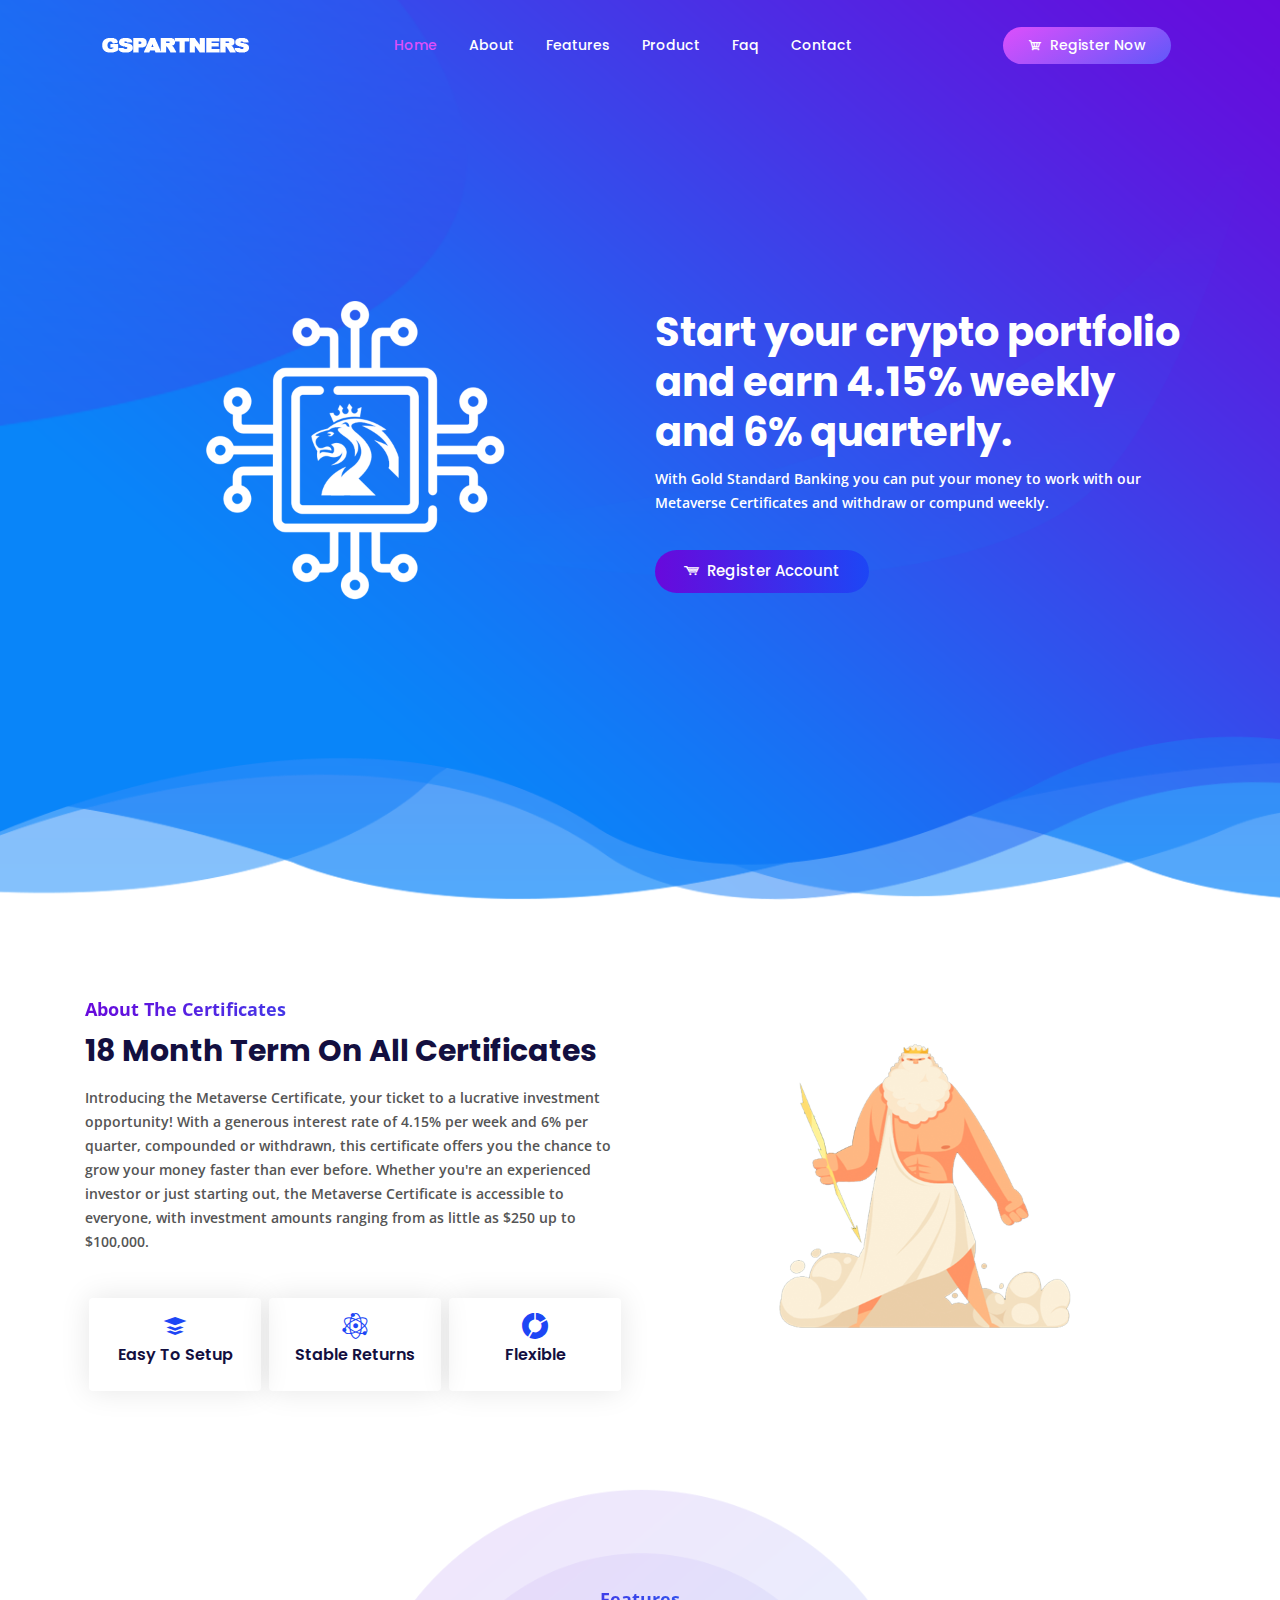
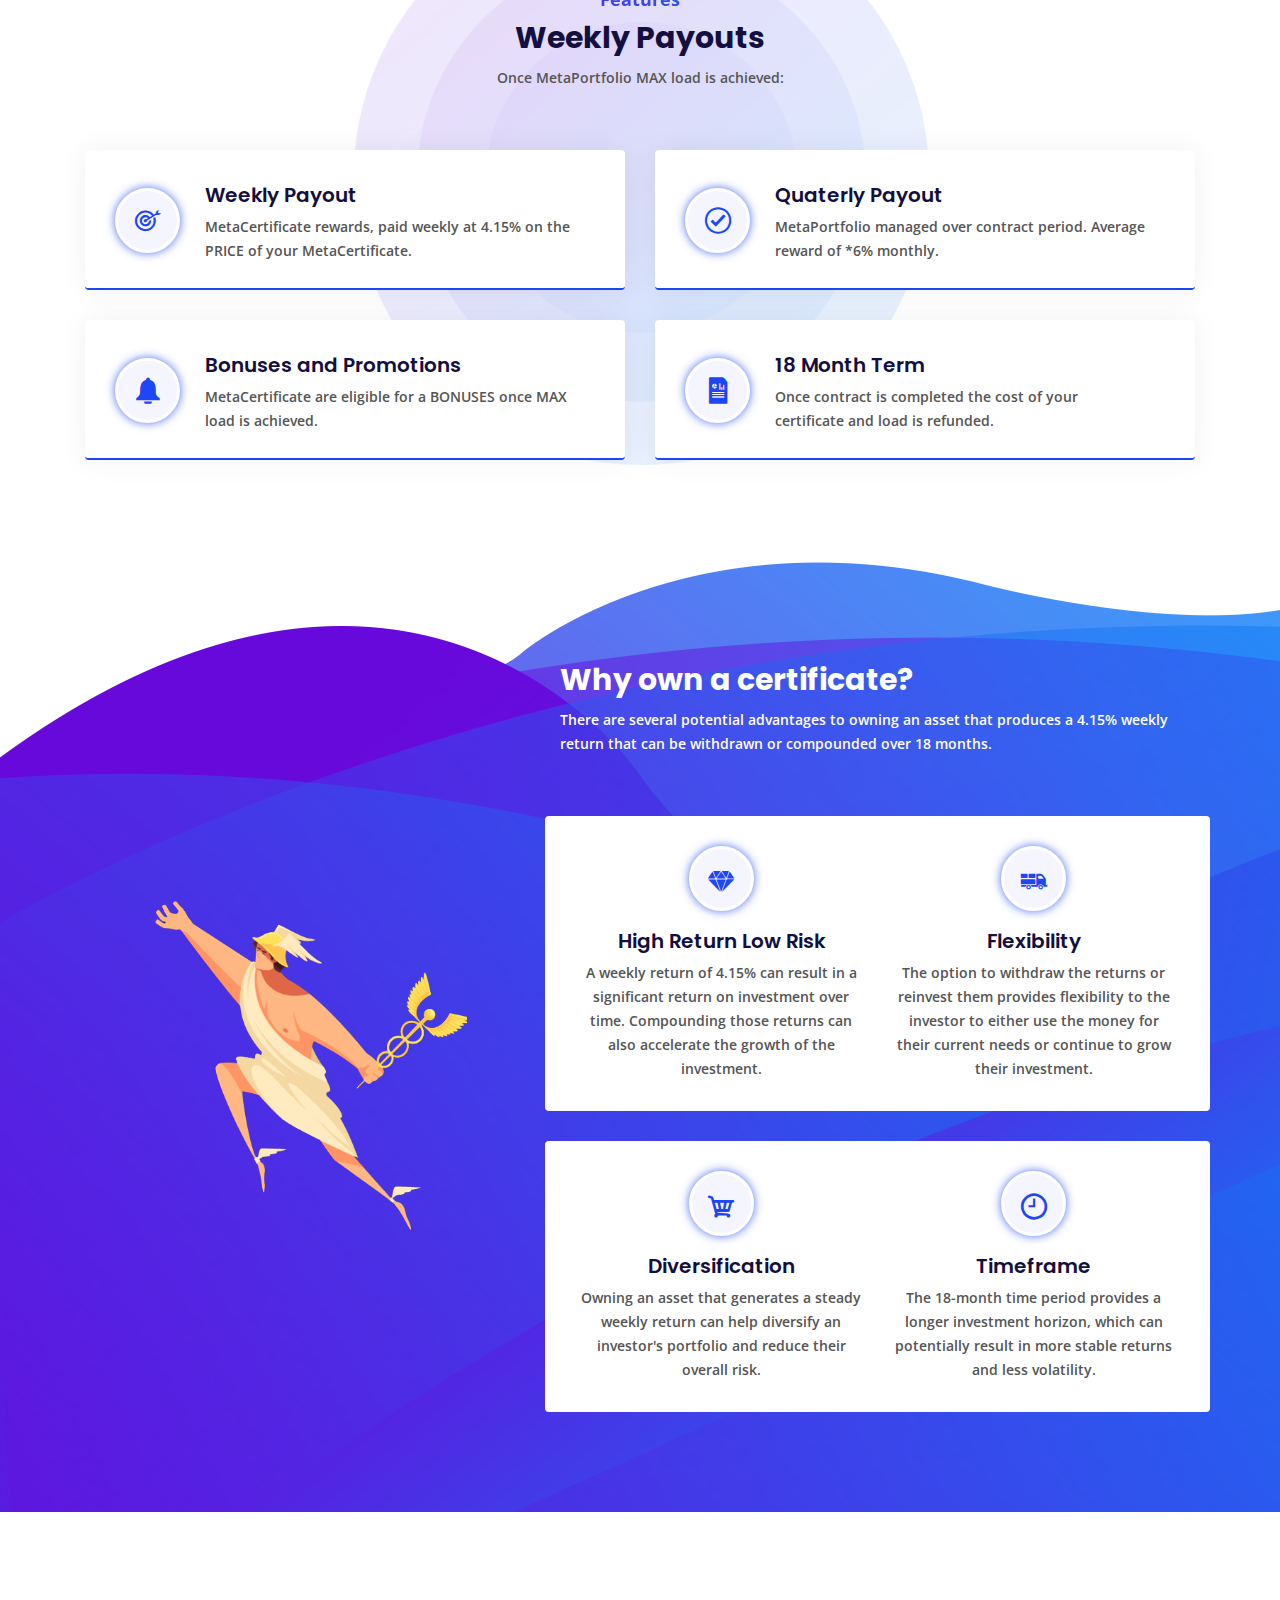
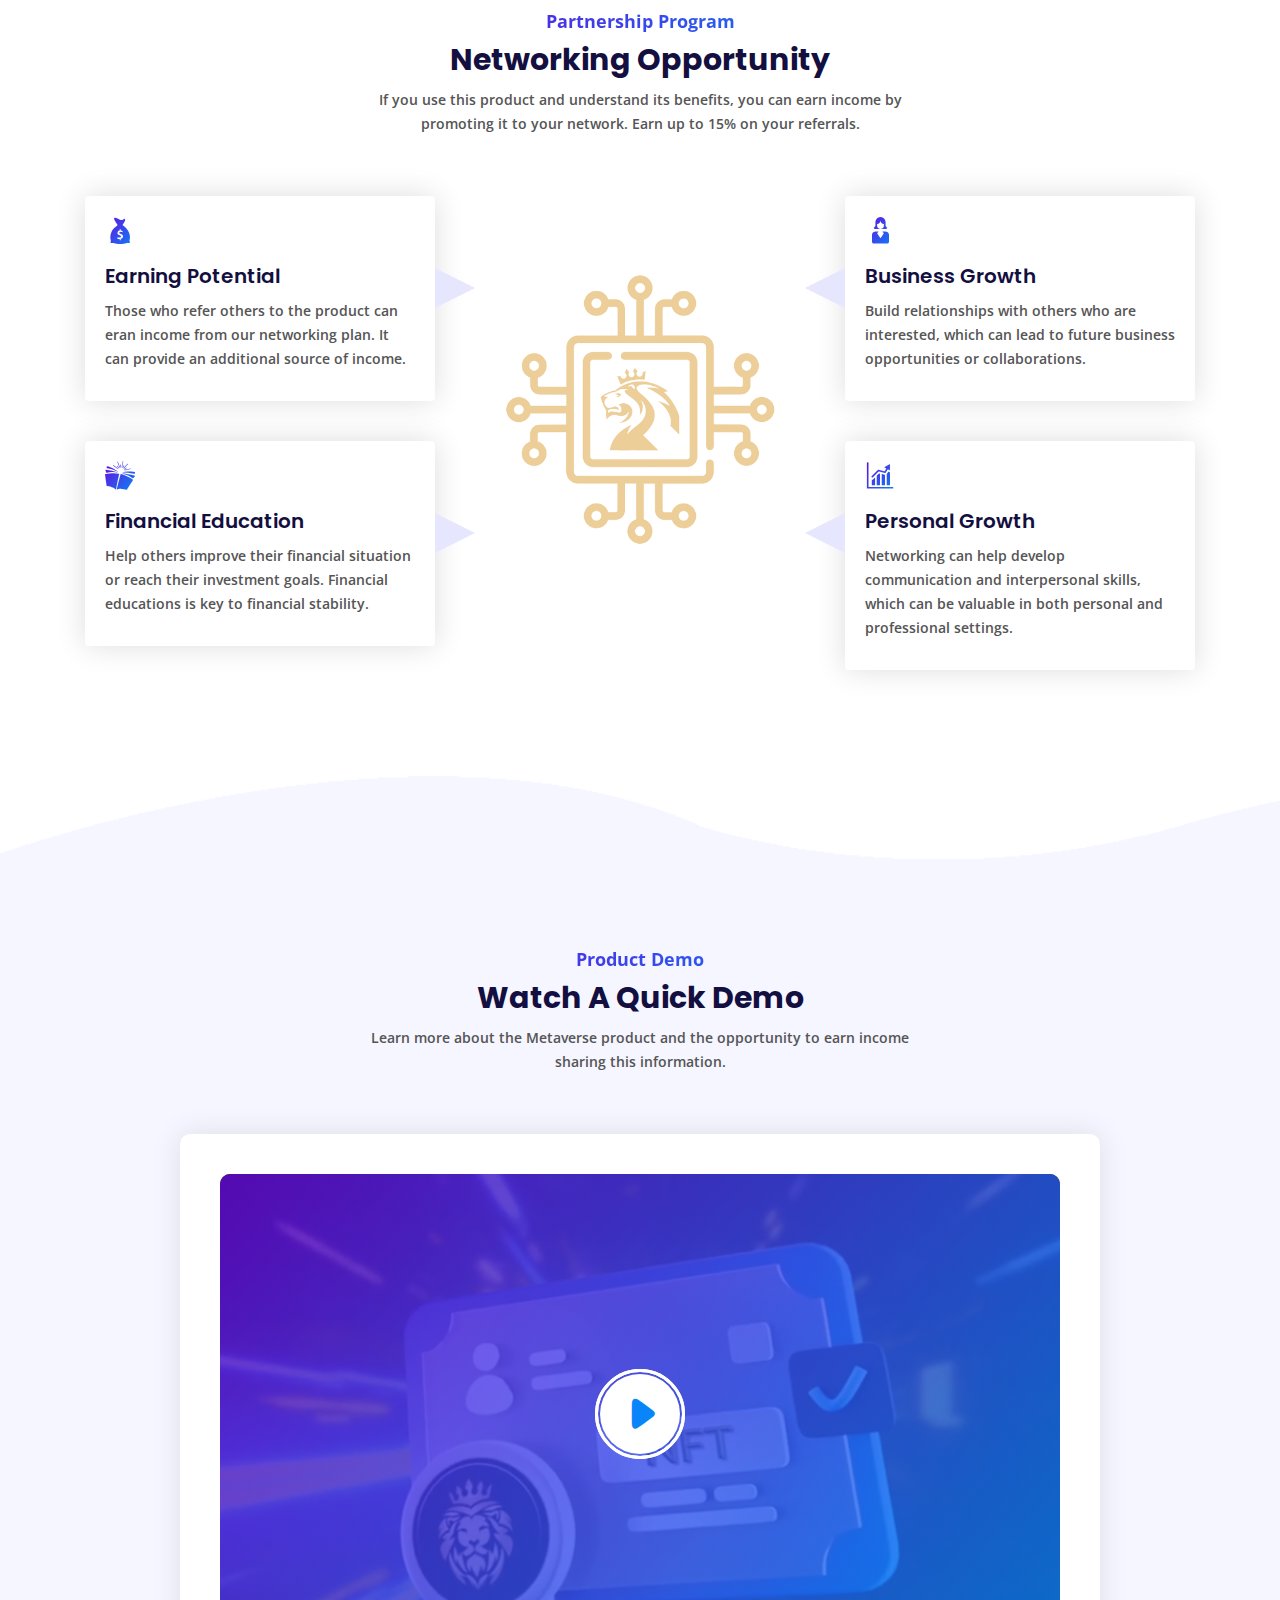
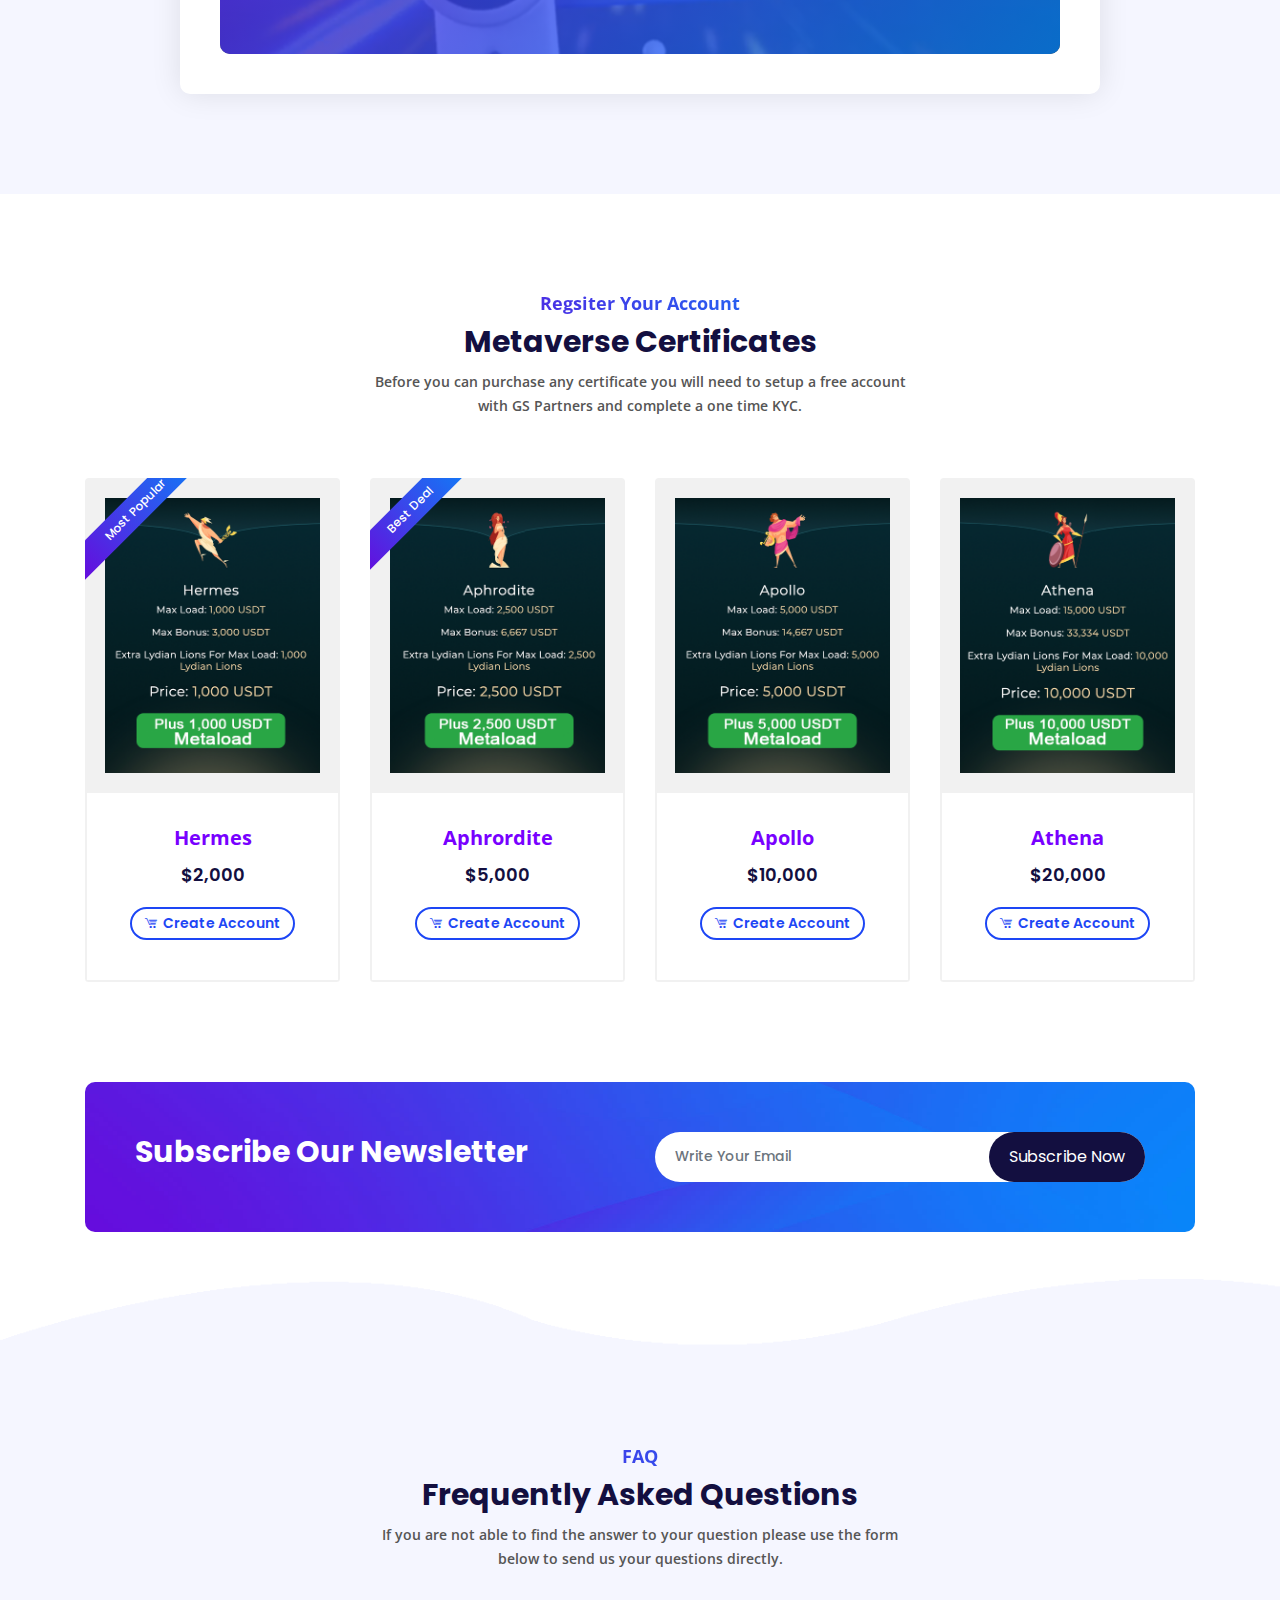
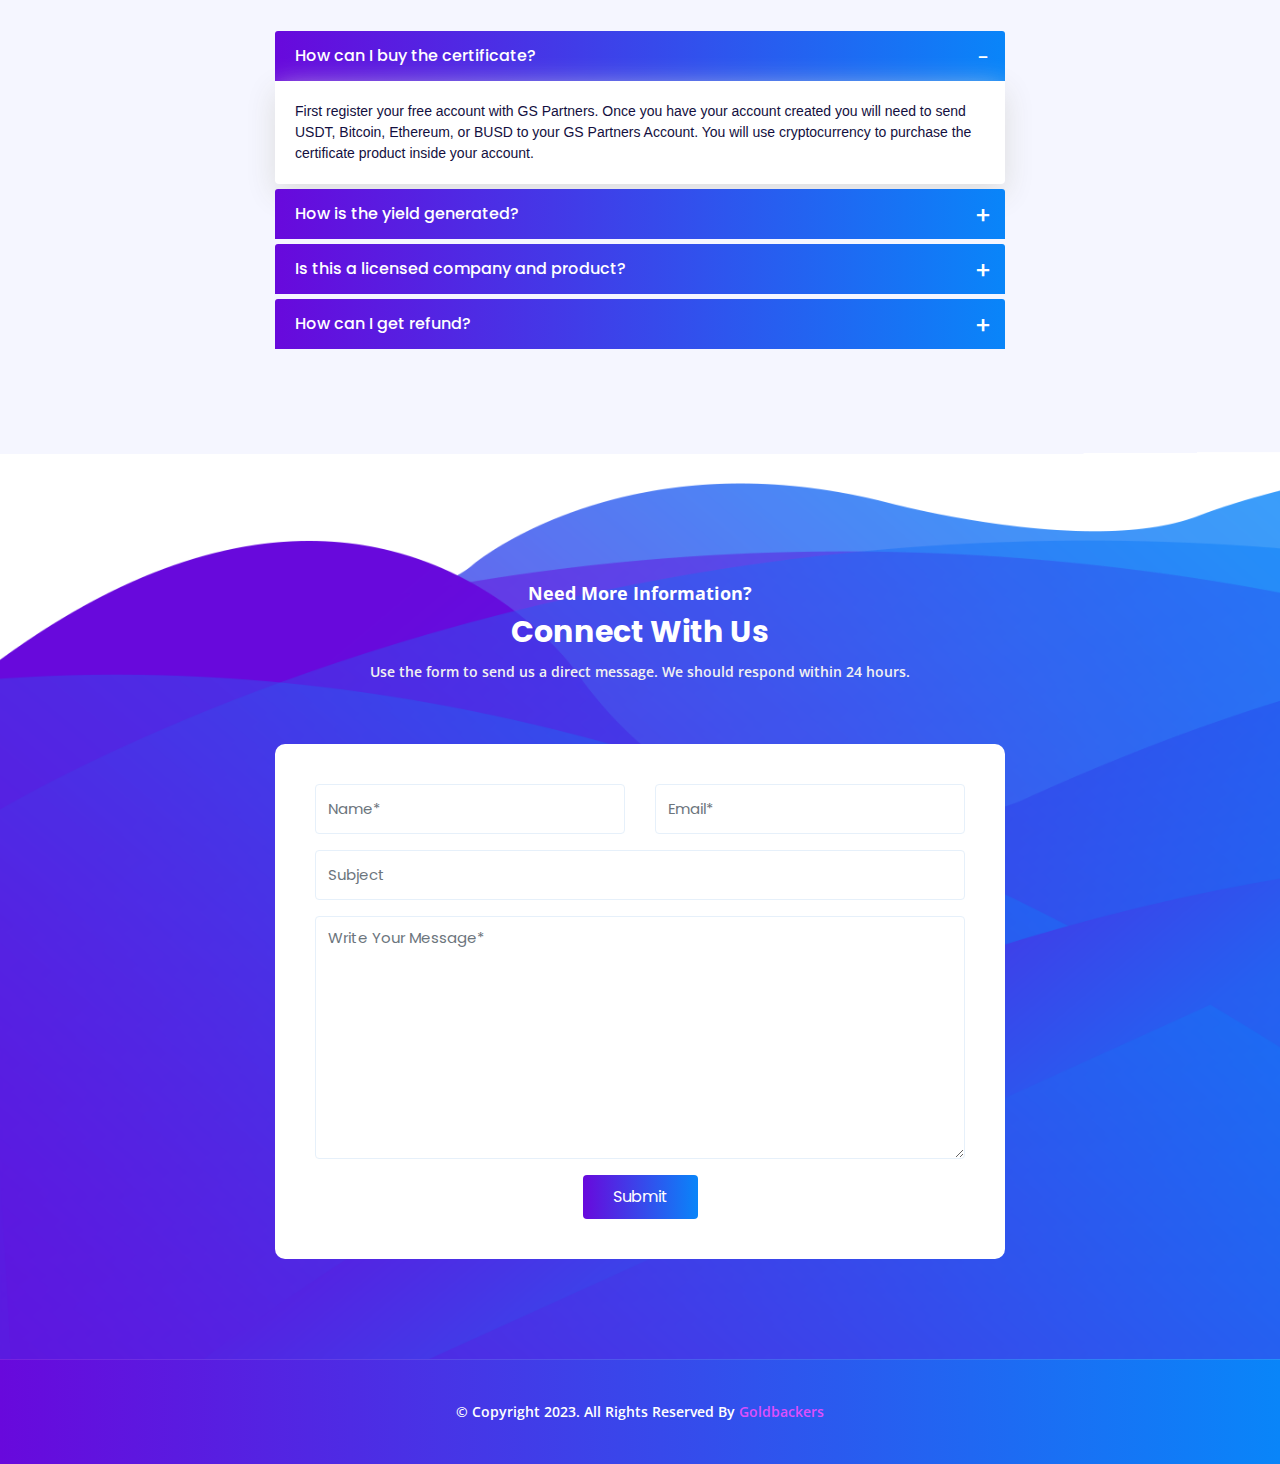
==== commit 605444dd: "Deploy" ====
--- a/index.html
+++ b/index.html
@@ -116,7 +116,7 @@
                         <div class="d-table-cell align-middle">
                             <h1>Start your crypto portfolio and earn 4.15% weekly and 6% quarterly.</h1>
                             <p>With Gold Standard Banking you can put your money to work with our Metaverse Certificates and withdraw or compund weekly.</p>
-                            <a href=""><i class="icofont-ui-cart"></i> Register Account</a>
+                            <a href="#product-area"><i class="icofont-ui-cart"></i> Register Account</a>
                         </div>
                     </div>
                 </div>
@@ -314,7 +314,7 @@
                     <div class="section-heading text-center">
                         <h5>Partnership Program </h5>
                         <h2>Networking Opportunity</h2>
-                        <p>If you use this product and understands its benefits, you can earn income to network to promote it to others.</p>
+                        <p>If you use this product and understand its benefits, you can earn income by promoting it to your network.  Earn up to 15% on your referrals.</p>
                     </div>
                 </div>
                 <!--end section heading-->
@@ -395,9 +395,9 @@
                 <!--start section heading-->
                 <div class="col-lg-6 offset-lg-3 col-md-8 offset-md-2">
                     <div class="section-heading text-center">
-                        <h5>Product</h5>
-                        <h2>Our Latest Product</h2>
-                        <p>Lorem ipsum dolor sit amet, consectetuer adipiscing elit. Donec odio. Quisque volutpat mattis eros. Nullam malesuada erat ut turpis.</p>
+                        <h5>Regsiter Your Account</h5>
+                        <h2>Metaverse Certificates</h2>
+                        <p>Before you can purchase any certificate you will need to setup a free account with GS Partners and complete a one time KYC.</p>
                     </div>
                 </div>
                 <!--end section heading-->
@@ -412,7 +412,7 @@
                         </div>
                         <div class="prod-details">
                             <h4>Hermes</h4>
-                            <h5><span>$2,000.00</span></h5>
+                            <h5><span>$2,000</span></h5>
                             <a href="https://gspartners.global/register?sponsor=LuckyRico"><i class="icofont-cart-alt"></i> Create Account</a>
                         </div>
                     </div>
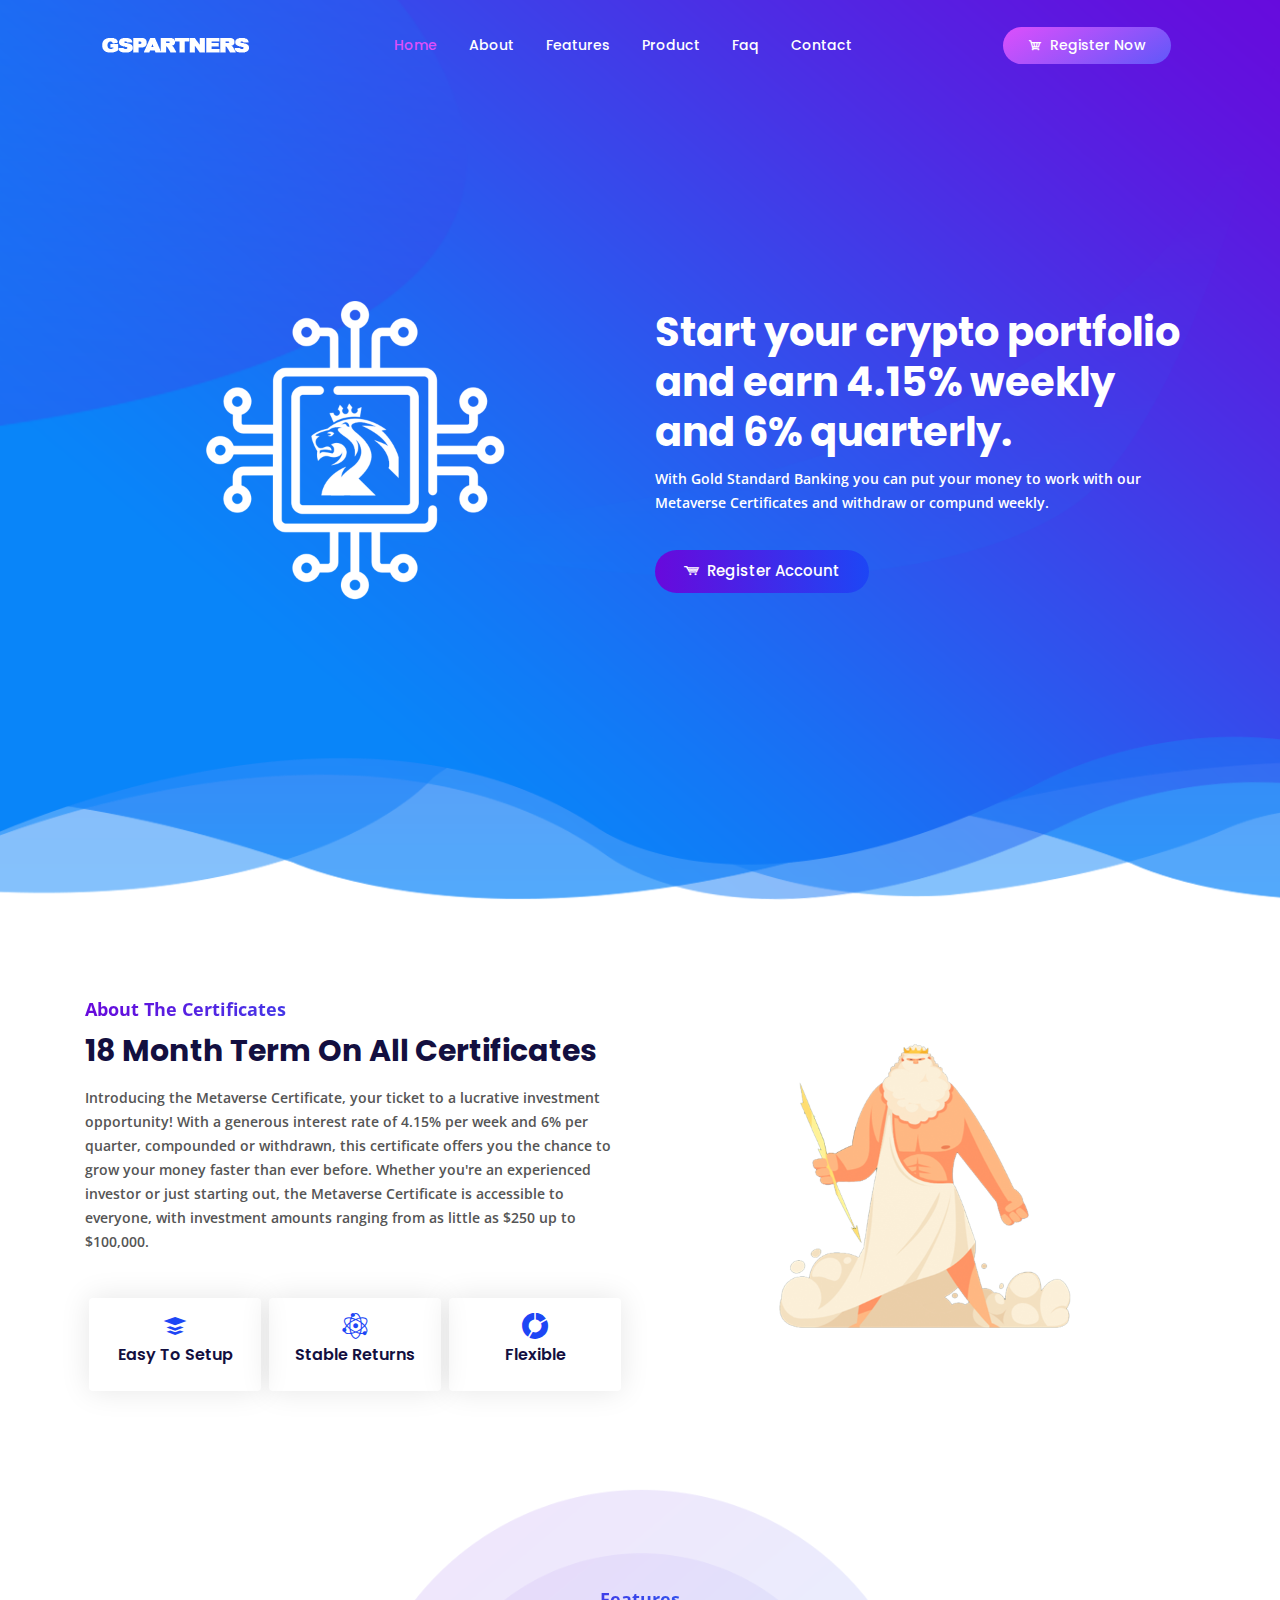
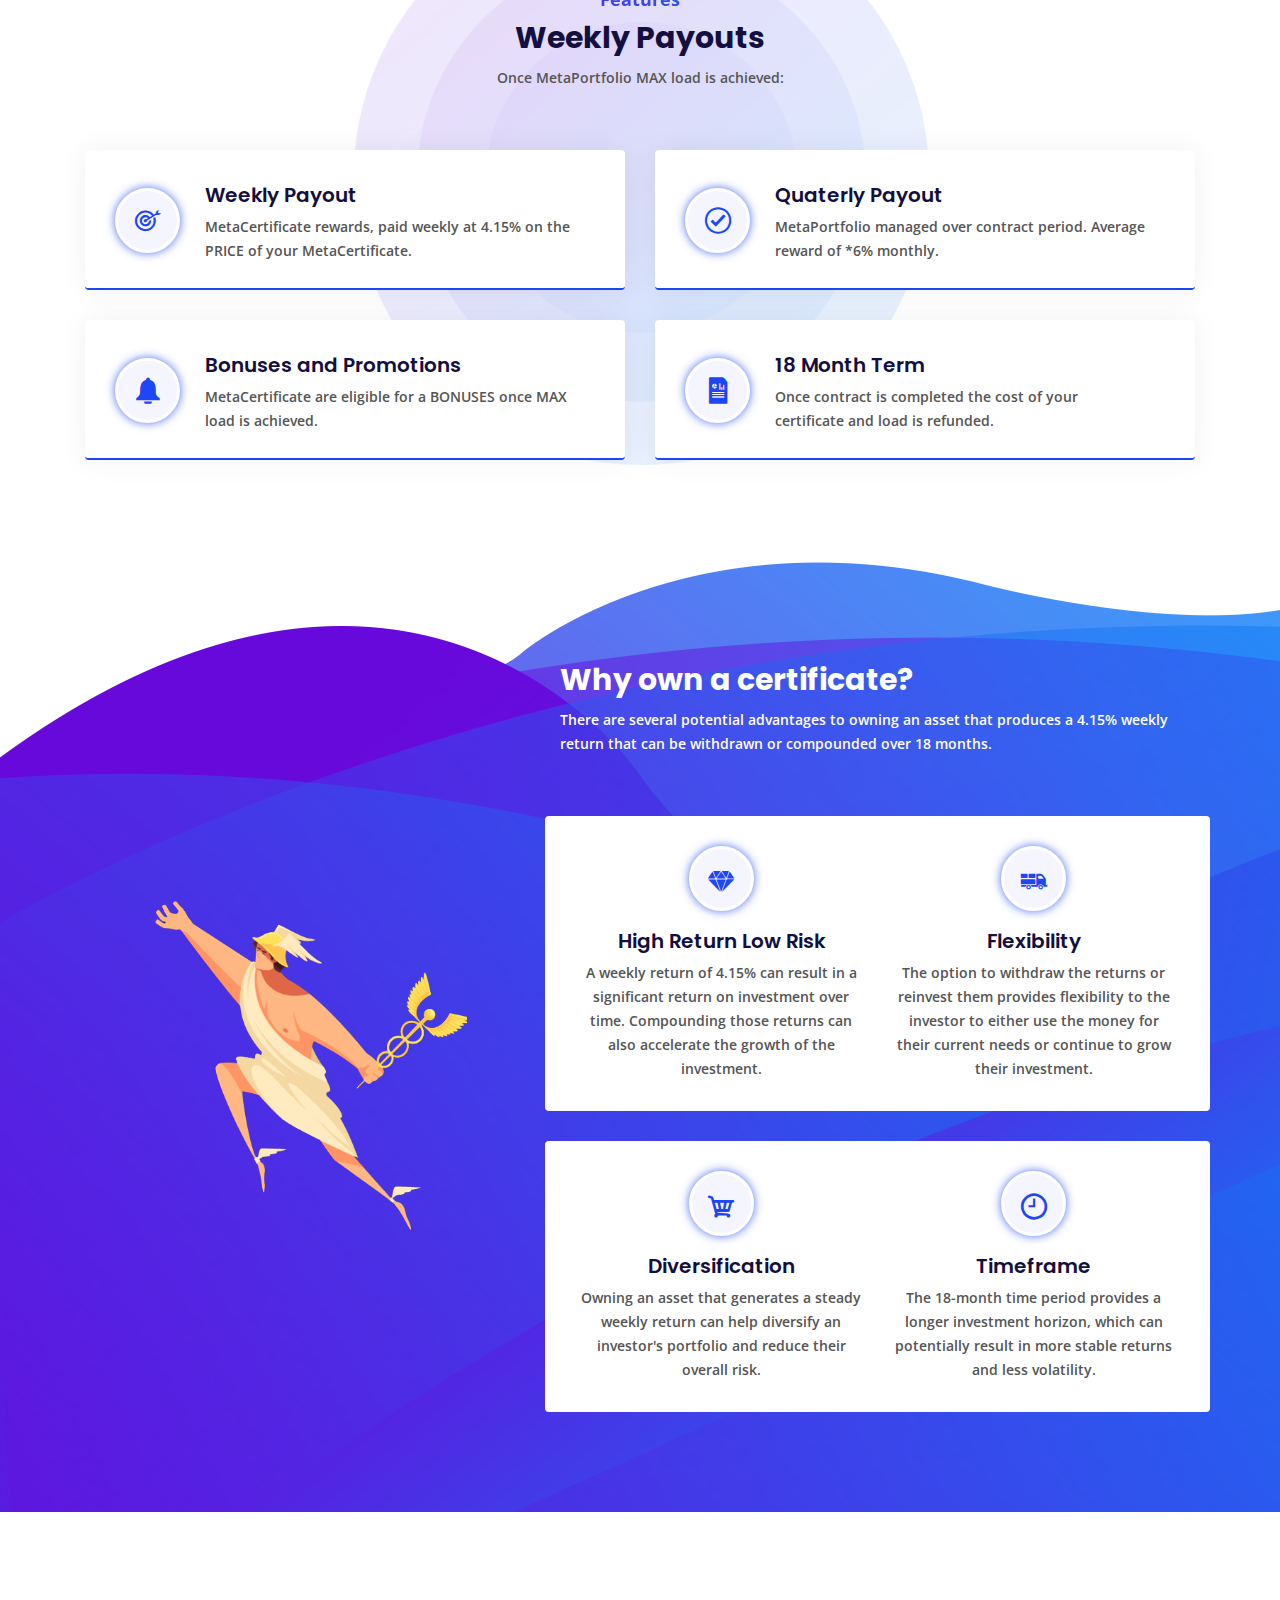
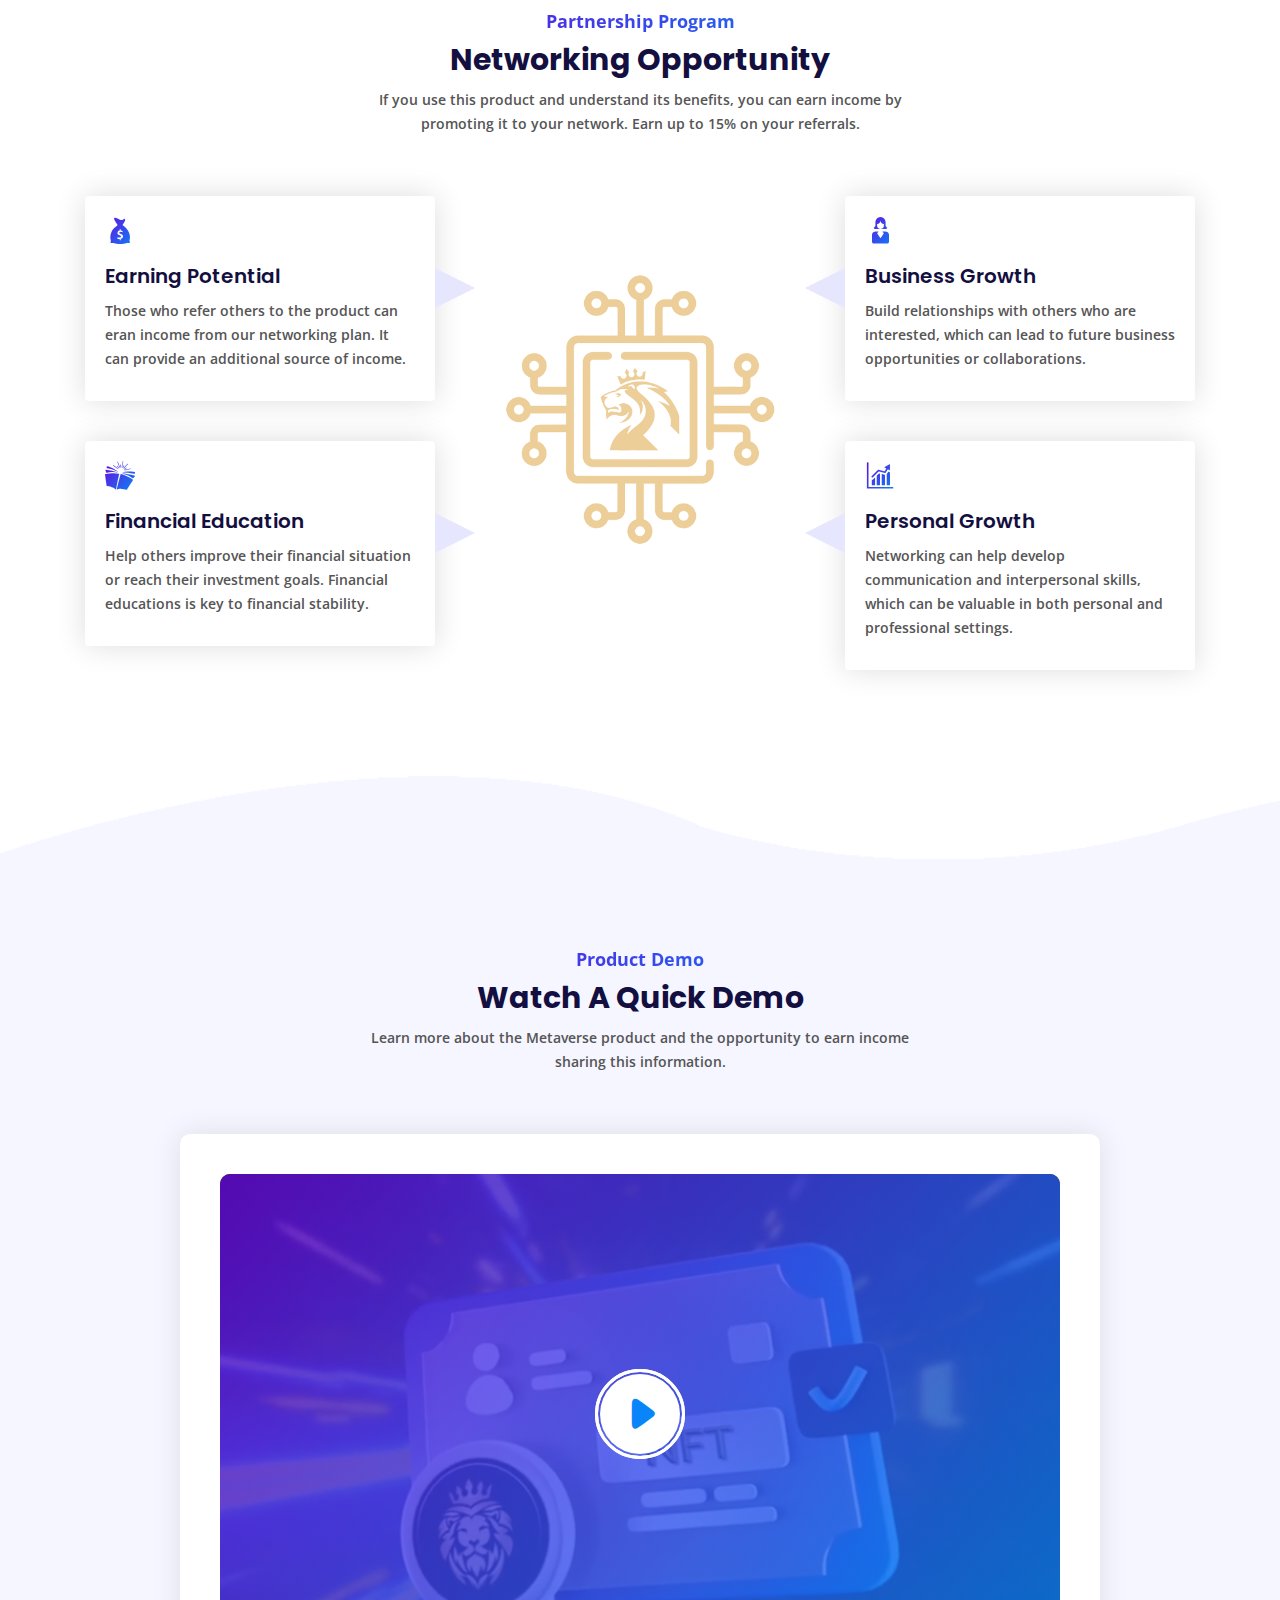
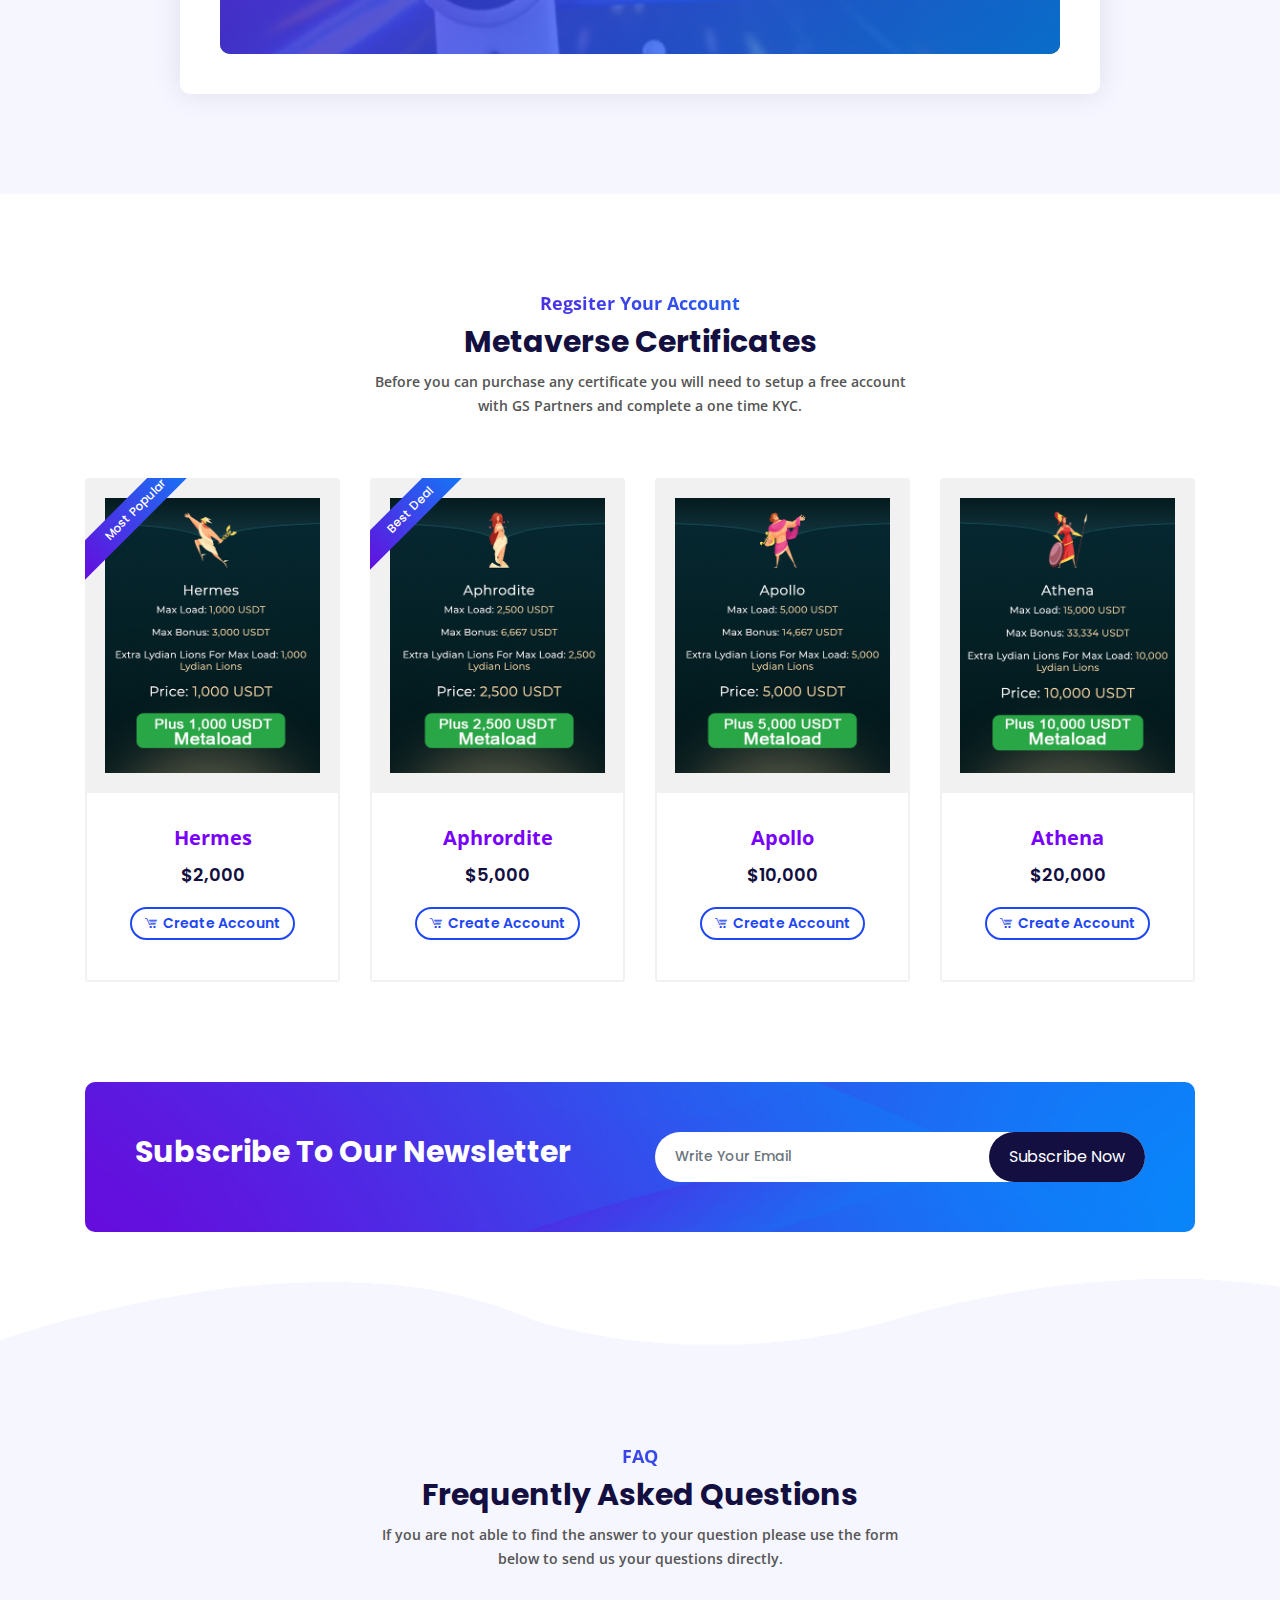
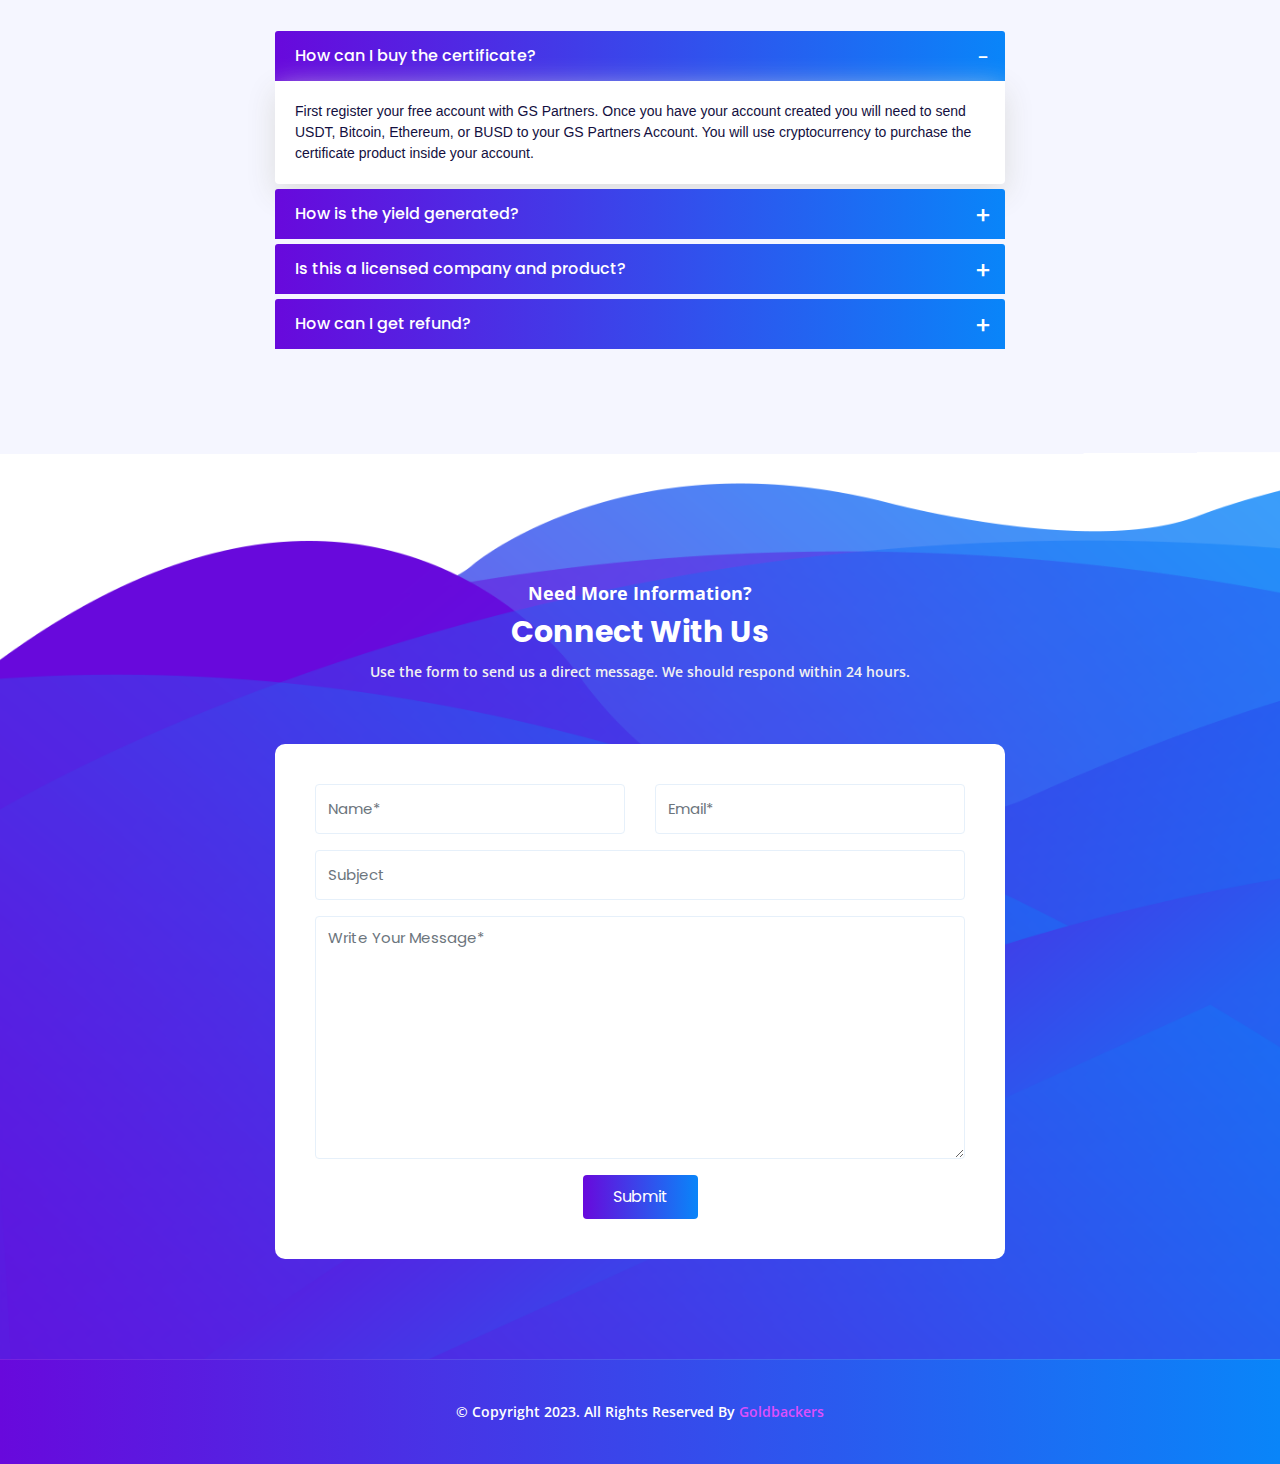
==== commit 4390cee5: "email" ====
--- a/index.html
+++ b/index.html
@@ -468,19 +468,19 @@
     </section>
     <!--end product area-->
     <!--start newsletter area-->
-     <section id="newsletter-area">
+    <section id="newsletter-area">
         <div class="container">
             <div class="newsletter-wrap">
                 <div class="row">
                     <div class="col-lg-6">
                         <div class="newsletter-cont">
-                            <h2 class="text-white m-0">Subscribe Our Newsletter</h2>
+                            <h2 class="text-white m-0">Subscribe To Our Newsletter</h2>
                         </div>
                     </div>
                     <div class="col-lg-6">
                         <div class="newsletter-form">
-                            <form action="#" method="post">
-                                <input type="email" class="form-control" placeholder="Write Your Email">
+                            <form action="newsletter.php" method="post">
+                                <input type="email" name="email" class="form-control" placeholder="Write Your Email">
                                 <button type="submit">Subscribe Now</button>
                             </form>
                         </div>
@@ -489,6 +489,7 @@
             </div>
         </div>
     </section>
+    
     <!--end newsletter area-->
     
     <!--start faq area-->
